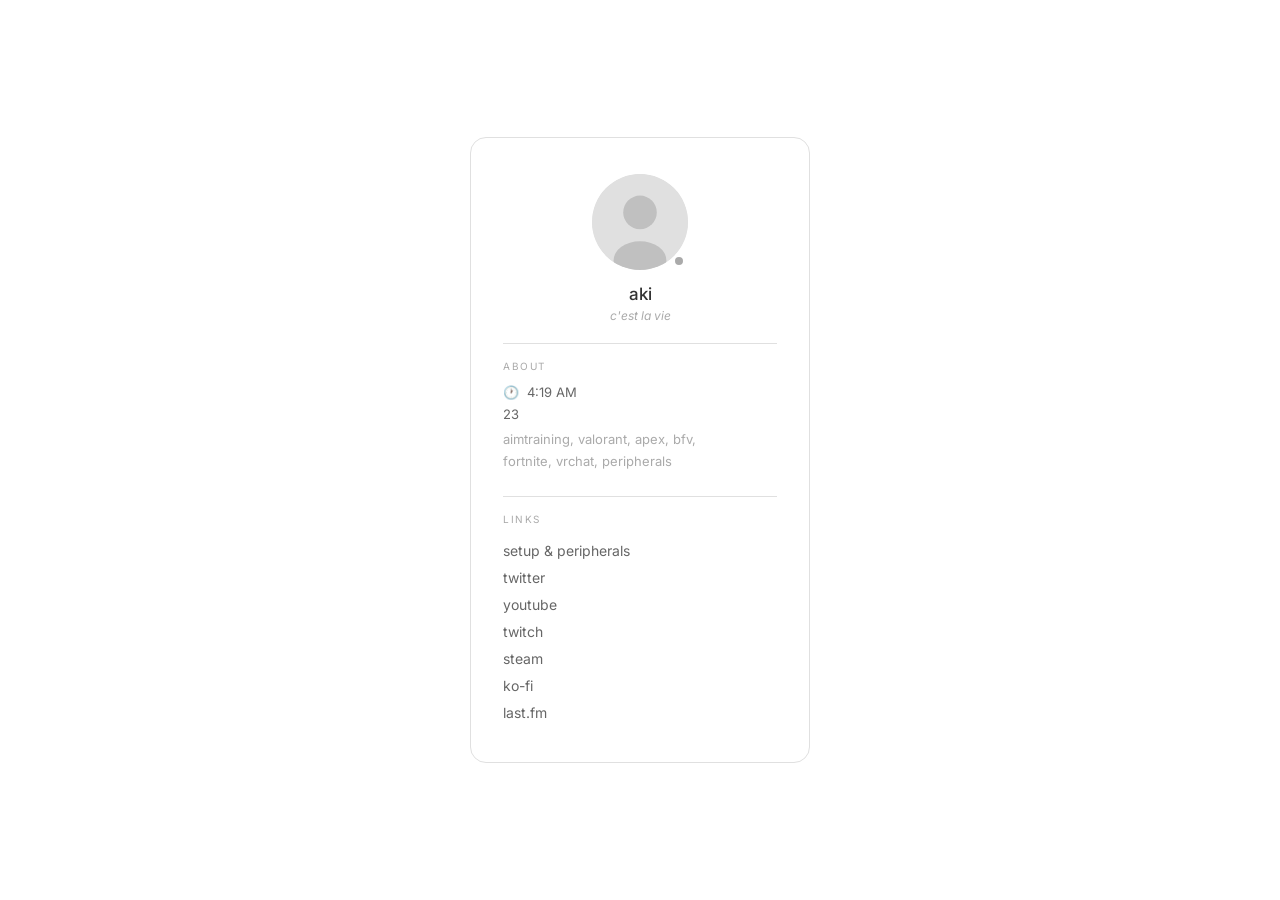
==== index.html @ 4ee47140 "Add files via upload" ====
<!DOCTYPE html>
<html lang="en">
<head>
<meta charset="UTF-8">
<meta name="viewport" content="width=device-width, initial-scale=1.0">
<title>aki</title>
<link rel="icon" id="favicon" type="image/png" href="">
<link rel="preconnect" href="https://fonts.googleapis.com">
<link href="https://fonts.googleapis.com/css2?family=Inter:wght@300;400;500&display=swap" rel="stylesheet">
<style>
  * { margin: 0; padding: 0; box-sizing: border-box; }

  body {
    background: #ffffff;
    color: #2c3b2d;
    font-family: 'Inter', sans-serif;
    font-size: 15px;
    min-height: 100vh;
    display: flex;
    flex-direction: column;
    align-items: center;
    justify-content: center;
    padding: 40px 16px;
    transition: background 0.8s ease;
  }

  .card {
    background: #ffffff;
    border: 1px solid #e0e0e0;
    border-radius: 16px;
    width: 100%;
    max-width: 340px;
    padding: 36px 32px;
    display: flex;
    flex-direction: column;
    align-items: center;
    transition: background 0.8s ease, border-color 0.8s ease;
  }

  .avatar-wrap {
    position: relative;
    width: 96px;
    height: 96px;
    flex-shrink: 0;
    margin-bottom: 14px;
    cursor: pointer;
  }

  .avatar {
    width: 96px;
    height: 96px;
    border-radius: 50%;
    background: #e0e0e0;
    overflow: hidden;
    display: flex;
    align-items: center;
    justify-content: center;
  }

  .avatar img {
    width: 100%;
    height: 100%;
    object-fit: cover;
    border-radius: 50%;
  }

  .status-dot {
    position: absolute;
    bottom: 3px;
    right: 3px;
    width: 12px;
    height: 12px;
    border-radius: 50%;
    border: 2px solid #ffffff;
    background: #aaaaaa;
  }

  .status-dot.online  { background: #3ba55c; }
  .status-dot.idle    { background: #faa61a; }
  .status-dot.dnd     { background: #ed4245; }
  .status-dot.offline { background: #aaaaaa; }

  .name {
    font-size: 17px;
    color: #333333;
    font-weight: 500;
    margin-bottom: 4px;
  }

  .tagline {
    font-size: 12px;
    color: #aaaaaa;
    font-style: italic;
    margin-bottom: 0;
  }

  .divider {
    width: 100%;
    border: none;
    border-top: 1px solid #e0e0e0;
    margin: 20px 0 16px;
  }

  .section-label {
    font-size: 10px;
    letter-spacing: 0.15em;
    color: #aaaaaa;
    text-transform: uppercase;
    margin-bottom: 12px;
    align-self: flex-start;
  }

  .about-items {
    width: 100%;
    margin-bottom: 4px;
  }

  .about-item {
    display: flex;
    align-items: center;
    gap: 8px;
    margin-bottom: 6px;
    color: #666666;
    font-size: 13px;
  }

  .about-age {
    color: #666666;
    font-size: 13px;
    margin-bottom: 6px;
    cursor: default;
  }

  .about-age .decimal { display: none; }
  .about-age:hover .decimal { display: inline; }
  .about-age:hover .whole { display: none; }

  .about-text {
    color: #aaaaaa;
    font-size: 13px;
    line-height: 1.7;
  }

  .links {
    width: 100%;
    display: flex;
    flex-direction: column;
  }

  .link-item {
    display: block;
    color: #666666;
    text-decoration: none;
    font-size: 14px;
    padding: 5px 0;
    transition: color 0.15s;
  }

  .link-item:hover { color: #333333; }
</style>
</head>
<body>

<div class="card">
  <a href="https://en.pronouns.page/@sleepyhazel" target="_blank" style="text-decoration:none">
  <div class="avatar-wrap">
    <div class="avatar" id="avatar">
      <svg width="96" height="96" viewBox="0 0 80 80" fill="none" xmlns="http://www.w3.org/2000/svg">
        <circle cx="40" cy="40" r="40" fill="#e0e0e0"/>
        <circle cx="40" cy="32" r="14" fill="#c0c0c0"/>
        <ellipse cx="40" cy="72" rx="22" ry="16" fill="#c0c0c0"/>
      </svg>
    </div>
    <div class="status-dot offline" id="status-dot"></div>
  </div>
  </a>

  <div class="name">aki</div>
  <div class="tagline">c'est la vie</div>

  <hr class="divider">

  <div class="section-label">about</div>
  <div class="about-items">
    <div class="about-item" id="about-bpm" style="display:none">
      <span>🩷</span><span id="bpm-text"></span>
    </div>
    <div class="about-item" id="about-time">
      <span>🕐</span><span id="time-text"></span>
    </div>
    <div class="about-item" id="about-vrchat" style="display:none">
      <span>🥽</span><span>VRChat</span>
    </div>
    <div class="about-item" id="about-spotify" style="display:none">
      <span>🎵</span><span id="spotify-text"></span>
    </div>
    <div class="about-age" id="exact-age"><span class="whole">22</span><span class="decimal"></span></div>
    <div class="about-text">aimtraining, valorant, apex, bfv,<br>fortnite, vrchat, peripherals</div>
  </div>

  <hr class="divider">

  <div class="section-label">links</div>
  <div class="links">
    <a class="link-item" href="setup.html">setup &amp; peripherals</a>
    <a class="link-item" href="https://x.com/akiaims" target="_blank">twitter</a>
    <a class="link-item" href="https://www.youtube.com/@akiaims" target="_blank">youtube</a>
    <a class="link-item" href="https://www.twitch.tv/akiaims" target="_blank">twitch</a>
    <a class="link-item" href="https://steamcommunity.com/id/akiaims/" target="_blank">steam</a>
    <a class="link-item" href="https://ko-fi.com/akiaims" target="_blank">ko-fi</a>
    <a class="link-item" href="https://www.last.fm/user/ecchisin" target="_blank">last.fm</a>
  </div>
</div>

<script>
  const DISCORD_ID = '250645109438152704';

  function updateTime() {
    const now = new Date();
    let h = now.getHours(), m = now.getMinutes();
    const ampm = h >= 12 ? 'PM' : 'AM';
    h = h % 12 || 12;
    document.getElementById('time-text').textContent =
      `${h}:${String(m).padStart(2,'0')} ${ampm}`;
  }

  function show(id, visible) {
    document.getElementById(id).style.display = visible ? 'flex' : 'none';
  }

  async function fetchLanyard() {
    try {
      const res = await fetch(`https://api.lanyard.rest/v1/users/${DISCORD_ID}`);
      const json = await res.json();
      if (!json.success) return;
      const d = json.data;

      if (d.discord_user.avatar) {
        const ext = d.discord_user.avatar.startsWith('a_') ? 'gif' : 'png';
        const url = `https://cdn.discordapp.com/avatars/${DISCORD_ID}/${d.discord_user.avatar}.${ext}?size=128`;
        document.getElementById('avatar').innerHTML = `<img src="${url}" alt="aki's avatar">`;
        document.getElementById('favicon').href = url;
        extractAndApply(url);
      }

      document.getElementById('status-dot').className = 'status-dot ' + (d.discord_status || 'offline');

      const customStatus = d.activities?.find(a => a.type === 4);
      const bpmMatch = customStatus?.state?.match(/(\d+)\s*bpm/i) ||
                       customStatus?.name?.match(/(\d+)\s*bpm/i);
      if (bpmMatch) {
        document.getElementById('bpm-text').textContent = bpmMatch[1] + ' BPM';
        show('about-bpm', true);
      } else {
        const pulsoid = d.activities?.find(a => a.name?.toLowerCase().includes('pulsoid') || a.details?.match(/\d+\s*bpm/i));
        if (pulsoid) {
          const m2 = (pulsoid.details || pulsoid.state || '').match(/(\d+)/);
          if (m2) { document.getElementById('bpm-text').textContent = m2[1] + ' BPM'; show('about-bpm', true); }
        } else { show('about-bpm', false); }
      }

      const inVRC = d.activities?.some(a => a.name?.toLowerCase().includes('vrchat'));
      show('about-vrchat', !!inVRC);

    } catch(e) {}
  }

  // --- pulsoid ---
  // use discord rich presence via lanyard for BPM

  // --- colour extraction ---
  function rgbToHsl(r, g, b) {
    r /= 255; g /= 255; b /= 255;
    const max = Math.max(r, g, b), min = Math.min(r, g, b);
    let h, s, l = (max + min) / 2;
    if (max === min) { h = s = 0; }
    else {
      const d = max - min;
      s = l > 0.5 ? d / (2 - max - min) : d / (max + min);
      switch(max) {
        case r: h = ((g - b) / d + (g < b ? 6 : 0)) / 6; break;
        case g: h = ((b - r) / d + 2) / 6; break;
        case b: h = ((r - g) / d + 4) / 6; break;
      }
    }
    return [Math.round(h * 360), Math.round(s * 100), Math.round(l * 100)];
  }

  function hslToHex(h, s, l) {
    s /= 100; l /= 100;
    const k = n => (n + h / 30) % 12;
    const a = s * Math.min(l, 1 - l);
    const f = n => l - a * Math.max(-1, Math.min(k(n) - 3, Math.min(9 - k(n), 1)));
    return '#' + [f(0), f(8), f(4)].map(x => Math.round(x * 255).toString(16).padStart(2, '0')).join('');
  }

  function getDominantColour(img) {
    const canvas = document.createElement('canvas');
    canvas.width = canvas.height = 32;
    const ctx = canvas.getContext('2d');
    ctx.drawImage(img, 0, 0, 32, 32);
    const data = ctx.getImageData(0, 0, 32, 32).data;
    let r = 0, g = 0, b = 0, count = 0;
    for (let i = 0; i < data.length; i += 16) {
      // skip very dark and very light pixels
      const avg = (data[i] + data[i+1] + data[i+2]) / 3;
      if (avg < 30 || avg > 230) continue;
      r += data[i]; g += data[i+1]; b += data[i+2]; count++;
    }
    if (!count) return null;
    return [Math.round(r/count), Math.round(g/count), Math.round(b/count)];
  }

  function applyTheme(r, g, b) {
    const [h, s] = rgbToHsl(r, g, b);
    // keep light theme — use high lightness variants
    const bg     = hslToHex(h, Math.min(s, 40), 88);   // pale bg
    const card   = hslToHex(h, Math.min(s, 35), 93);   // slightly lighter card
    const border = hslToHex(h, Math.min(s, 40), 75);   // muted border
    const muted  = hslToHex(h, Math.min(s, 30), 62);   // labels, tagline
    const text   = hslToHex(h, Math.min(s, 50), 22);   // dark text
    const link   = hslToHex(h, Math.min(s, 45), 32);   // links

    document.body.style.background = bg;
    document.querySelector('.card').style.background = card;
    document.querySelector('.card').style.borderColor = border;
    document.querySelector('.status-dot').style.borderColor = card;

    // apply CSS vars for text
    document.documentElement.style.setProperty('--col-muted', muted);
    document.documentElement.style.setProperty('--col-text', text);
    document.documentElement.style.setProperty('--col-link', link);
    document.documentElement.style.setProperty('--col-border', border);

    // update dividers and labels
    document.querySelectorAll('.divider').forEach(el => el.style.borderColor = border);
    document.querySelectorAll('.section-label').forEach(el => el.style.color = muted);
    document.querySelectorAll('.tagline').forEach(el => el.style.color = muted);
    document.querySelectorAll('.about-text').forEach(el => el.style.color = muted);
    document.querySelectorAll('.name').forEach(el => el.style.color = text);
    document.querySelectorAll('.about-item').forEach(el => el.style.color = link);
    document.querySelectorAll('.about-age').forEach(el => el.style.color = link);
    document.querySelectorAll('.link-item').forEach(el => el.style.color = link);
  }

  async function extractAndApply(avatarUrl) {
    try {
      // route through CORS proxy so canvas can read pixels
      const proxyUrl = `https://images.weserv.nl/?url=${encodeURIComponent(avatarUrl)}&w=64&h=64&fit=cover&output=png&t=${Date.now()}`;
      const img = new Image();
      img.crossOrigin = 'anonymous';
      img.onload = () => {
        const colour = getDominantColour(img);
        if (colour) applyTheme(...colour);
      };
      img.src = proxyUrl;
    } catch(e) {}
  }

  // --- lanyard ---
  const BIRTHDATE = new Date('2003-04-29T00:00:00+08:00');
  function updateAge() {
    const now = new Date();
    const years = (now - BIRTHDATE) / (365.25 * 24 * 60 * 60 * 1000);
    document.querySelector('#exact-age .whole').textContent = Math.floor(years);
    document.querySelector('#exact-age .decimal').textContent = years.toFixed(8);
  }
  updateAge();
  setInterval(updateAge, 100);
  async function fetchLastFm() {
    try {
      const res = await fetch('https://ws.audioscrobbler.com/2.0/?method=user.getrecenttracks&user=ecchisin&api_key=fdd2525bfffb75e716fb8d2f7fdb5b41&format=json&limit=1');
      const json = await res.json();
      const track = json.recenttracks?.track?.[0];
      if (track && track['@attr']?.nowplaying === 'true') {
        const text = `${track.name} — ${track.artist['#text']}`;
        document.getElementById('spotify-text').textContent = text;
        show('about-spotify', true);
      } else {
        show('about-spotify', false);
      }
    } catch(e) {
      show('about-spotify', false);
    }
  }

  fetchLastFm();
  setInterval(fetchLastFm, 30000);

  updateTime();
  setInterval(updateTime, 10000);
  fetchLanyard();
  setInterval(fetchLanyard, 30000);
</script>

</body>
</html>
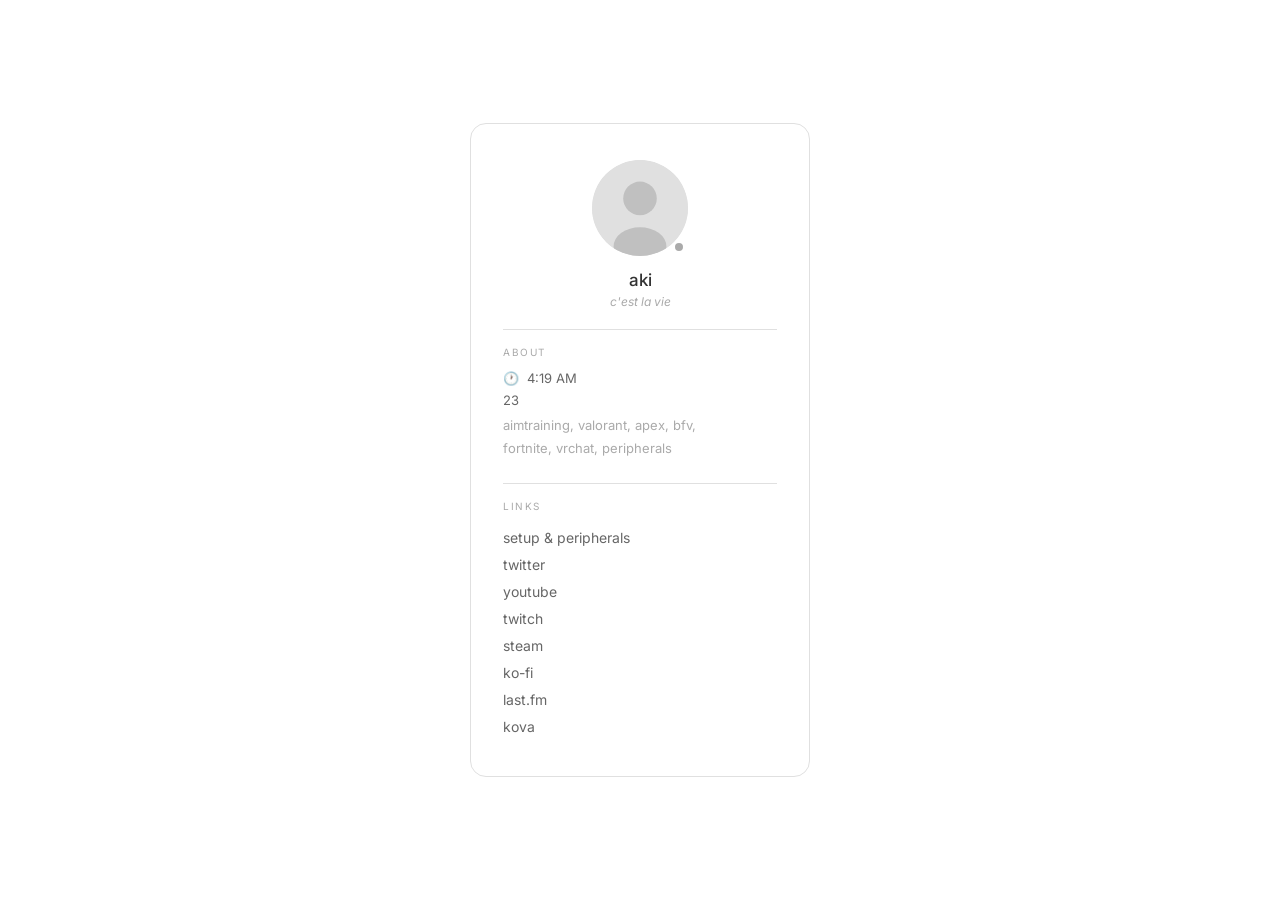
==== commit 64e178e9: "Add files via upload" ====
--- a/index.html
+++ b/index.html
@@ -209,6 +209,7 @@
     <a class="link-item" href="https://steamcommunity.com/id/akiaims/" target="_blank">steam</a>
     <a class="link-item" href="https://ko-fi.com/akiaims" target="_blank">ko-fi</a>
     <a class="link-item" href="https://www.last.fm/user/ecchisin" target="_blank">last.fm</a>
+    <a class="link-item" href="https://pyvno.xyz/aki" target="_blank">kova</a>
   </div>
 </div>
 
@@ -262,11 +263,14 @@
       const inVRC = d.activities?.some(a => a.name?.toLowerCase().includes('vrchat'));
       show('about-vrchat', !!inVRC);
 
+      if (d.listening_to_spotify && d.spotify) {
+        document.getElementById('spotify-text').textContent = d.spotify.song + ' — ' + d.spotify.artist;
+        show('about-spotify', true);
+      } else {
+        show('about-spotify', false);
+      }
     } catch(e) {}
   }
-
-  // --- pulsoid ---
-  // use discord rich presence via lanyard for BPM
 
   // --- colour extraction ---
   function rgbToHsl(r, g, b) {
@@ -367,26 +371,6 @@
   }
   updateAge();
   setInterval(updateAge, 100);
-  async function fetchLastFm() {
-    try {
-      const res = await fetch('https://ws.audioscrobbler.com/2.0/?method=user.getrecenttracks&user=ecchisin&api_key=fdd2525bfffb75e716fb8d2f7fdb5b41&format=json&limit=1');
-      const json = await res.json();
-      const track = json.recenttracks?.track?.[0];
-      if (track && track['@attr']?.nowplaying === 'true') {
-        const text = `${track.name} — ${track.artist['#text']}`;
-        document.getElementById('spotify-text').textContent = text;
-        show('about-spotify', true);
-      } else {
-        show('about-spotify', false);
-      }
-    } catch(e) {
-      show('about-spotify', false);
-    }
-  }
-
-  fetchLastFm();
-  setInterval(fetchLastFm, 30000);
-
   updateTime();
   setInterval(updateTime, 10000);
   fetchLanyard();
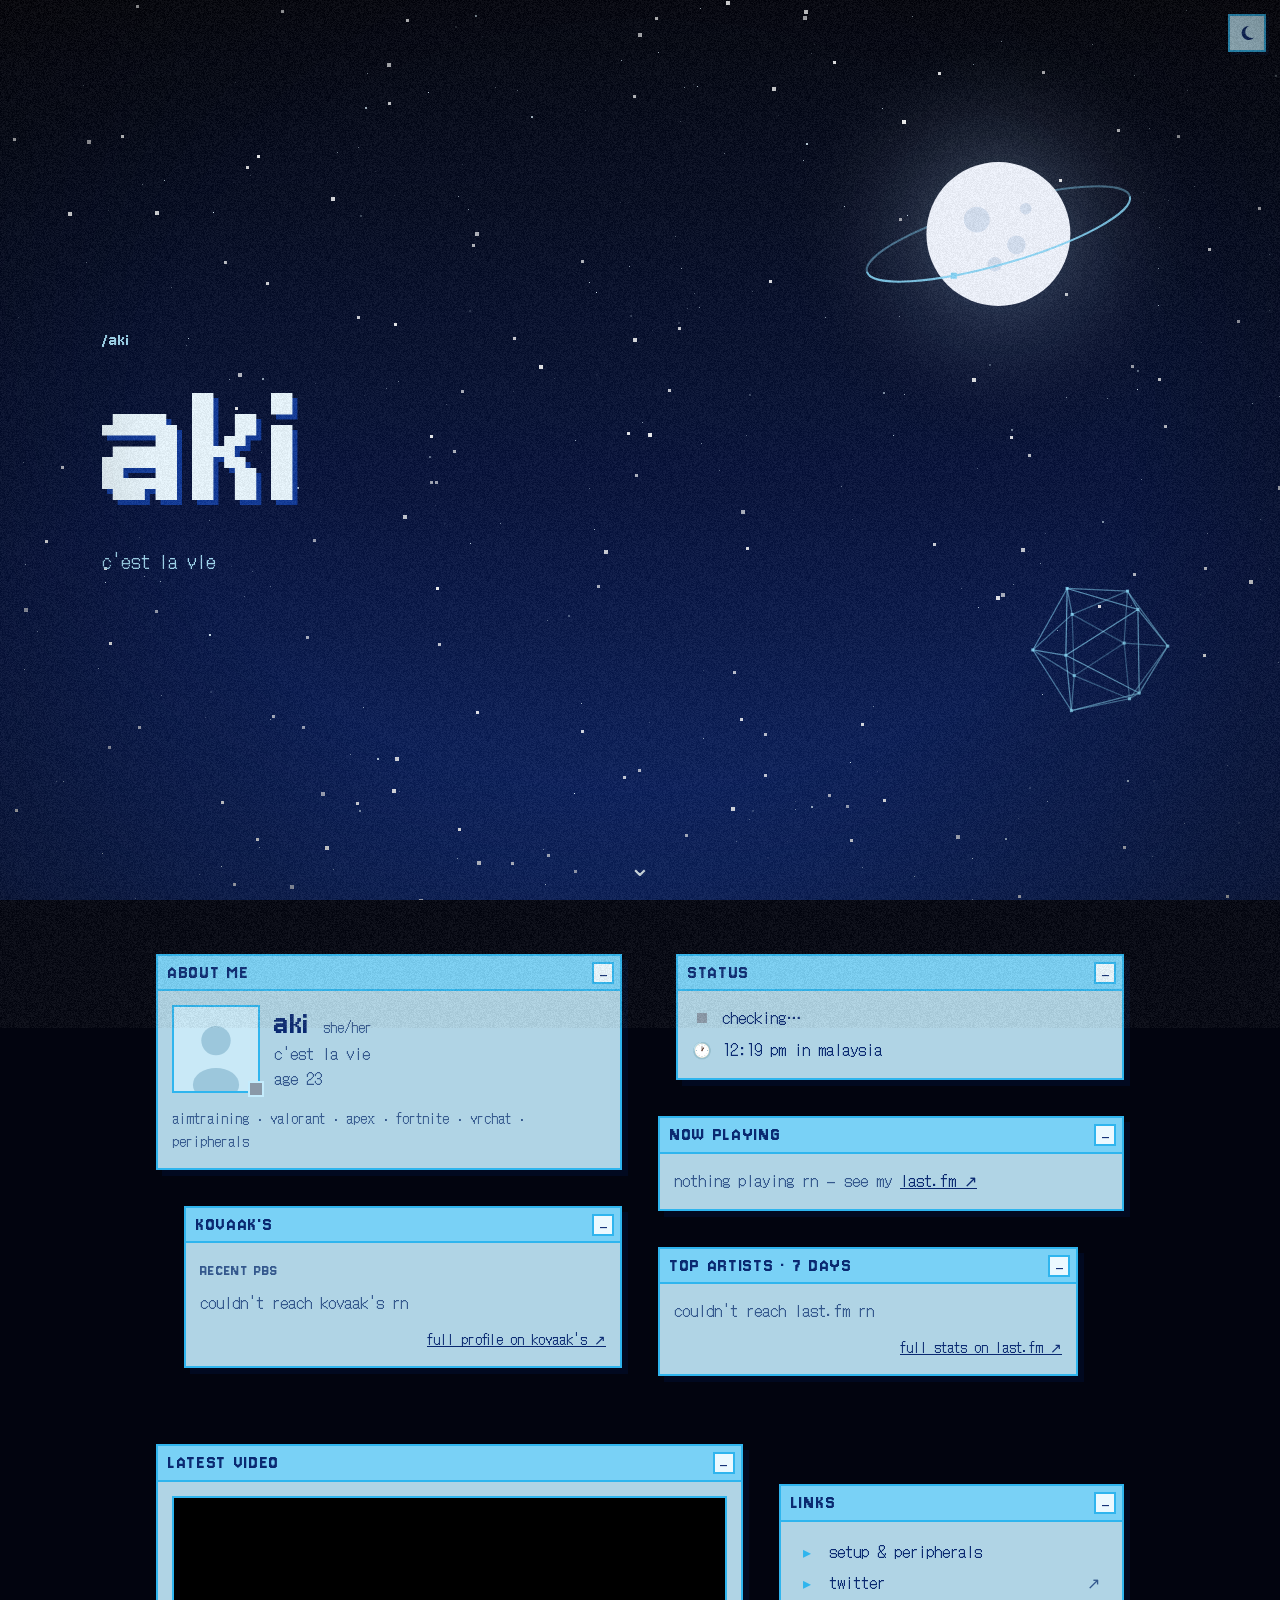
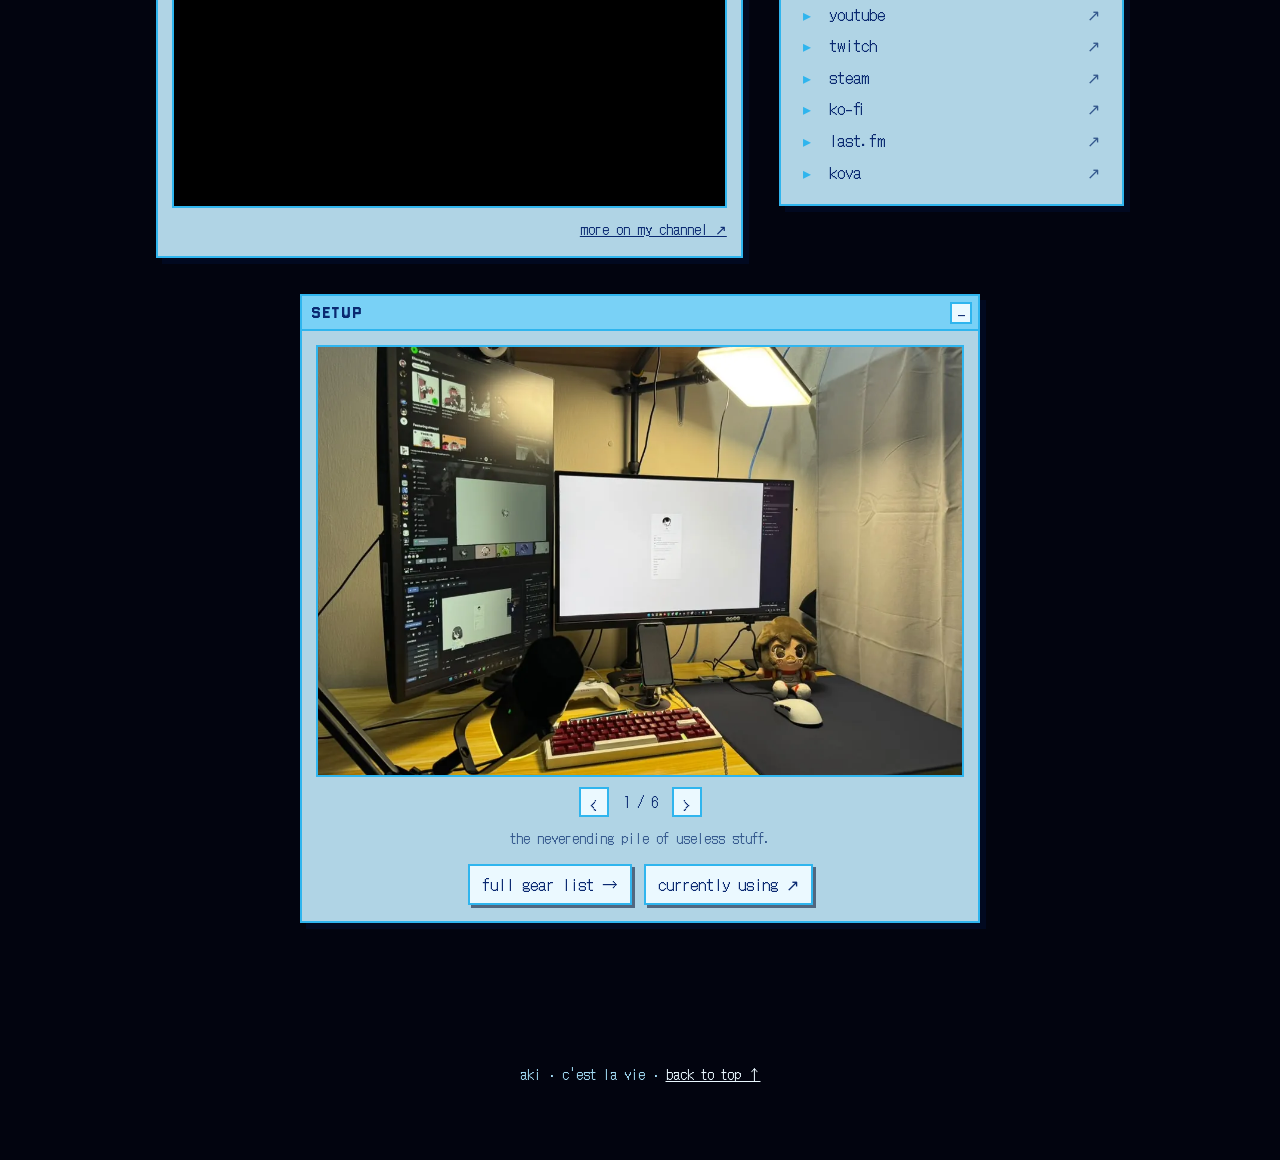
==== commit b30c053b: "Add files via upload" ====
--- a/index.html
+++ b/index.html
@@ -1,233 +1,420 @@
 <!DOCTYPE html>
-<html lang="en">
+<html lang="en" data-theme="dark">
 <head>
 <meta charset="UTF-8">
 <meta name="viewport" content="width=device-width, initial-scale=1.0">
 <title>aki</title>
-<link rel="icon" id="favicon" type="image/png" href="">
+<meta name="description" content="aki — aim training, fps games, vrchat and way too many peripherals.">
+<meta name="theme-color" content="#78d6fb">
+<!-- link previews (discord, twitter, etc.) -->
+<meta property="og:type" content="website">
+<meta property="og:site_name" content="aki">
+<meta property="og:title" content="aki">
+<meta property="og:description" content="c'est la vie — aim training, fps games, vrchat and way too many peripherals.">
+<meta property="og:url" content="https://akiaims.xyz/">
+<meta property="og:image" content="https://akiaims.xyz/setup-desk.jpg">
+<meta property="og:image:width" content="1080">
+<meta property="og:image:height" content="810">
+<meta property="og:image:alt" content="aki's desk setup">
+<meta name="twitter:card" content="summary_large_image">
+<link rel="icon" id="favicon" href="favicon.svg">
 <link rel="preconnect" href="https://fonts.googleapis.com">
-<link href="https://fonts.googleapis.com/css2?family=Inter:wght@300;400;500&display=swap" rel="stylesheet">
+<link rel="preconnect" href="https://fonts.gstatic.com" crossorigin>
+<link href="https://fonts.googleapis.com/css2?family=DotGothic16&family=Jersey+10&display=swap" rel="stylesheet">
+<script>
+  // apply saved theme + avatar tint before paint so there's no flash
+  try {
+    const t = localStorage.getItem('aki-theme'); if (t === 'light' || t === 'dark') document.documentElement.dataset.theme = t;
+    const c = localStorage.getItem('aki-tint');
+    if (c === 'mono') document.documentElement.classList.add('mono');
+    else if (c && !isNaN(c)) document.documentElement.style.setProperty('--h', c);
+    // first visit this session: hold the page for the boot intro (retro.js plays it); failsafe after 4s
+    if (!sessionStorage.getItem('aki-booted') && !matchMedia('(prefers-reduced-motion: reduce)').matches) {
+      document.documentElement.classList.add('booting');
+      setTimeout(() => document.documentElement.classList.remove('booting'), 4000);
+    }
+  } catch (e) {}
+</script>
+<link rel="stylesheet" href="retro.css">
 <style>
-  * { margin: 0; padding: 0; box-sizing: border-box; }
-
-  body {
-    background: #ffffff;
-    color: #2c3b2d;
-    font-family: 'Inter', sans-serif;
-    font-size: 15px;
-    min-height: 100vh;
+  /* staggered windows on wide screens */
+  /* ---------- layout: a collage instead of one window per row ---------- */
+  .stage { gap: 36px; }
+
+  /* small windows flow into two balanced columns */
+  .cols { columns: 2; column-gap: 36px; }
+  .cols > .win { display: block; width: 100%; margin: 0 0 36px; break-inside: avoid; }
+  .cols > .win:nth-child(2) { margin-left: 28px; width: calc(100% - 28px); }
+  .cols > .win:nth-child(3) { margin-left: 18px; width: calc(100% - 18px); }
+
+  /* latest video + links side by side */
+  .pair { display: grid; grid-template-columns: minmax(0, 1.7fr) minmax(0, 1fr); gap: 36px; align-items: start; }
+  .pair > .win { width: 100%; }
+  .pair > #links { margin-top: 40px; }
+
+  .win.wide { width: min(680px, 100%); align-self: center; }
+
+  @media (max-width: 960px) {
+    .pair { grid-template-columns: 1fr; }
+    .pair > #links { margin-top: 0; }
+  }
+
+  /* ---------- about ---------- */
+  .about { display: grid; grid-template-columns: auto 1fr; gap: 14px; align-items: center; }
+
+  .avatar {
+    position: relative;
+    display: block;
+    width: 88px;
+    height: 88px;
+    border: 2px solid var(--line);
+    background: var(--pale);
+  }
+  .avatar img { display: block; width: 100%; height: 100%; object-fit: cover; }
+
+  .sdot {
+    display: inline-block;
+    width: 12px;
+    height: 12px;
+    background: #8a99a8;
+    border: 2px solid var(--panel-solid);
+  }
+  .avatar .sdot { position: absolute; right: -6px; bottom: -6px; width: 16px; height: 16px; }
+  .sdot.online  { background: #3ba55c; }
+  .sdot.idle    { background: #faa61a; }
+  .sdot.dnd     { background: #ed4245; }
+  .sdot.offline { background: #8a99a8; }
+
+  .name { font-family: var(--display); font-size: 34px; line-height: 1; letter-spacing: .02em; }
+  .pronouns { margin-left: 6px; font-family: 'DotGothic16', monospace; font-size: 14px; letter-spacing: 0; color: var(--mute); }
+  .tag  { color: var(--mute); }
+  .age  { color: var(--mute); cursor: default; width: max-content; }
+  .age .dec { display: none; }
+  .age.exact .dec { display: inline; }
+  .age.exact .whole { display: none; }
+
+  .interests { grid-column: 1 / -1; margin: 0; font-size: 14px; color: var(--mute); }
+
+  /* ---------- status ---------- */
+  .rows { list-style: none; margin: 0; padding: 0; display: grid; gap: 6px; }
+  .rows li { display: flex; align-items: center; gap: 10px; }
+  .ic { width: 20px; display: grid; place-items: center; flex-shrink: 0; }
+  .rows .sdot { width: 10px; height: 10px; border-width: 0; }
+
+  /* discord custom status under the name */
+  .cstatus { display: flex; align-items: center; gap: 6px; margin-top: 2px; font-size: 14px; color: var(--deep); }
+  .cs-emoji { display: inline-flex; }
+  .cs-emoji img { width: 18px; height: 18px; object-fit: contain; }
+
+  /* twitch live: a blinking red square */
+  .live-dot { display: block; width: 10px; height: 10px; background: #e5383b; animation: blink 1.2s steps(1) infinite; }
+  @keyframes blink { 50% { opacity: .25; } }
+  .live-up { margin-left: 6px; font-size: 13px; color: var(--mute); }
+  /* white heart needs an edge to show up on the light window */
+  #r-bpm .ic { filter: drop-shadow(0 0 1px rgba(0, 0, 0, .75)); }
+
+  /* ---------- now playing ---------- */
+  .eq { display: inline-flex; align-items: flex-end; gap: 2px; height: 10px; margin-left: 6px; }
+  .eq i { width: 3px; height: 4px; background: var(--deep); animation: eq .9s steps(4) infinite; }
+  .eq i:nth-child(2) { animation-delay: -.3s; }
+  .eq i:nth-child(3) { animation-delay: -.6s; }
+  @keyframes eq { 0% { height: 3px; } 50% { height: 10px; } 100% { height: 5px; } }
+
+  .np-on { display: grid; grid-template-columns: 72px 1fr; gap: 12px; align-items: center; }
+  .np-on img { width: 72px; height: 72px; object-fit: cover; border: 2px solid var(--line); background: var(--pale); }
+  .np-meta { min-width: 0; }
+  .np-song { display: block; overflow: hidden; white-space: nowrap; text-overflow: ellipsis; text-decoration: none; }
+  .np-song:hover { text-decoration: underline; }
+  .np-artist { overflow: hidden; white-space: nowrap; text-overflow: ellipsis; font-size: 14px; color: var(--mute); }
+  .np-bar { height: 10px; margin-top: 8px; border: 2px solid var(--line); background: var(--pale); }
+  .np-bar i { display: block; width: 0; height: 100%; background: var(--line); transition: width 1s linear; }
+  .np-times { display: flex; justify-content: space-between; font-size: 13px; color: var(--mute); }
+  .np-off { margin: 0; color: var(--mute); }
+
+  /* ---------- links ---------- */
+  .files { list-style: none; margin: 0; padding: 0; }
+  .files a {
     display: flex;
-    flex-direction: column;
+    justify-content: space-between;
+    gap: 10px;
+    padding: 3px 8px;
+    text-decoration: none;
+  }
+  .files a::before { content: '▸'; margin-right: 8px; color: var(--line); }
+  .files a span:first-child { flex: 1; }
+  .files a .ext { color: var(--mute); }
+  .files a:hover { background: var(--bar); }
+
+  /* ---------- top artists (last.fm) ---------- */
+  #topartists { width: min(420px, 100%); }
+  .ta { list-style: none; margin: 0; padding: 0; display: grid; gap: 6px; }
+  .ta a {
+    display: grid;
+    grid-template-columns: 46px 1fr;
+    gap: 10px;
     align-items: center;
-    justify-content: center;
-    padding: 40px 16px;
-    transition: background 0.8s ease;
-  }
-
-  .card {
-    background: #ffffff;
-    border: 1px solid #e0e0e0;
-    border-radius: 16px;
-    width: 100%;
-    max-width: 340px;
-    padding: 36px 32px;
-    display: flex;
-    flex-direction: column;
-    align-items: center;
-    transition: background 0.8s ease, border-color 0.8s ease;
-  }
-
-  .avatar-wrap {
-    position: relative;
-    width: 96px;
-    height: 96px;
-    flex-shrink: 0;
-    margin-bottom: 14px;
-    cursor: pointer;
-  }
-
-  .avatar {
-    width: 96px;
-    height: 96px;
-    border-radius: 50%;
-    background: #e0e0e0;
-    overflow: hidden;
+    padding: 3px;
+    text-decoration: none;
+  }
+  .ta a:hover { background: var(--bar); }
+  .ta-art {
+    display: grid;
+    place-items: center;
+    width: 46px;
+    height: 46px;
+    object-fit: cover;
+    border: 2px solid var(--line);
+    background: var(--pale);
+    color: var(--mute);
+  }
+  .ta-meta { min-width: 0; display: grid; gap: 4px; }
+  .ta-name { overflow: hidden; white-space: nowrap; text-overflow: ellipsis; }
+  .ta-rank { margin-right: 6px; color: var(--mute); }
+  .ta-row { display: flex; align-items: center; gap: 8px; }
+  .ta-bar { flex: 1; height: 10px; border: 2px solid var(--line); background: var(--pale); }
+  .ta-bar i { display: block; height: 100%; background: var(--line); }
+  .ta-plays { min-width: 4.8em; text-align: right; white-space: nowrap; font-size: 13px; color: var(--mute); }
+  .ta-msg { margin: 0; color: var(--mute); }
+  .ta-foot { margin: 12px 0 0; text-align: right; font-size: 14px; }
+
+  /* ---------- kovaak's ---------- */
+  .kv-volt {
     display: flex;
     align-items: center;
-    justify-content: center;
-  }
-
-  .avatar img {
-    width: 100%;
-    height: 100%;
-    object-fit: cover;
-    border-radius: 50%;
-  }
-
-  .status-dot {
-    position: absolute;
-    bottom: 3px;
-    right: 3px;
-    width: 12px;
-    height: 12px;
-    border-radius: 50%;
-    border: 2px solid #ffffff;
-    background: #aaaaaa;
-  }
-
-  .status-dot.online  { background: #3ba55c; }
-  .status-dot.idle    { background: #faa61a; }
-  .status-dot.dnd     { background: #ed4245; }
-  .status-dot.offline { background: #aaaaaa; }
-
-  .name {
-    font-size: 17px;
-    color: #333333;
-    font-weight: 500;
-    margin-bottom: 4px;
-  }
-
-  .tagline {
-    font-size: 12px;
-    color: #aaaaaa;
-    font-style: italic;
-    margin-bottom: 0;
-  }
-
-  .divider {
-    width: 100%;
-    border: none;
-    border-top: 1px solid #e0e0e0;
-    margin: 20px 0 16px;
-  }
-
-  .section-label {
-    font-size: 10px;
-    letter-spacing: 0.15em;
-    color: #aaaaaa;
-    text-transform: uppercase;
-    margin-bottom: 12px;
-    align-self: flex-start;
-  }
-
-  .about-items {
-    width: 100%;
-    margin-bottom: 4px;
-  }
-
-  .about-item {
-    display: flex;
-    align-items: center;
-    gap: 8px;
-    margin-bottom: 6px;
-    color: #666666;
-    font-size: 13px;
-  }
-
-  .about-age {
-    color: #666666;
-    font-size: 13px;
-    margin-bottom: 6px;
-    cursor: default;
-  }
-
-  .about-age .decimal { display: none; }
-  .about-age:hover .decimal { display: inline; }
-  .about-age:hover .whole { display: none; }
-
-  .about-text {
-    color: #aaaaaa;
-    font-size: 13px;
-    line-height: 1.7;
-  }
-
-  .links {
-    width: 100%;
-    display: flex;
-    flex-direction: column;
-  }
-
-  .link-item {
-    display: block;
-    color: #666666;
-    text-decoration: none;
-    font-size: 14px;
-    padding: 5px 0;
-    transition: color 0.15s;
-  }
-
-  .link-item:hover { color: #333333; }
+    gap: 12px;
+    margin-bottom: 10px;
+    padding: 8px 10px;
+    border: 2px solid var(--deep);
+    background: var(--deep);
+    color: var(--pale);
+  }
+  .kv-volt b { display: block; font-family: var(--display); font-weight: 400; font-size: 28px; line-height: 1; letter-spacing: .04em; text-transform: uppercase; }
+  .kv-volt span { font-size: 13px; opacity: .8; }
+  .kv-stats { display: grid; grid-template-columns: repeat(3, minmax(0, 1fr)); gap: 8px; margin-bottom: 14px; }
+  .kv-stats div { padding: 6px 4px 4px; border: 2px solid var(--line); background: var(--pale); text-align: center; }
+  .kv-stats b { display: block; font-family: var(--display); font-weight: 400; font-size: 26px; line-height: 1; }
+  .kv-stats span { font-size: 12px; color: var(--mute); }
+  .kv-head { margin: 0 0 6px; font-family: var(--display); font-size: 17px; letter-spacing: .08em; text-transform: uppercase; color: var(--mute); }
+  .kv-pbs { list-style: none; margin: 0; padding: 0; display: grid; gap: 6px; }
+  .kv-pbs li { display: grid; padding-bottom: 6px; border-bottom: 1px dashed var(--line-soft); }
+  .kv-pbs li:last-child { padding-bottom: 0; border-bottom: 0; }
+  .kv-name { overflow: hidden; white-space: nowrap; text-overflow: ellipsis; }
+  .kv-meta { font-size: 13px; color: var(--mute); }
+  .kv-meta b { font-weight: 400; color: var(--deep); }
+  .kv-hot { padding: 0 4px; background: var(--deep); color: var(--pale); }
+  .kv-most { margin: 12px 0 0; font-size: 13px; color: var(--mute); }
+
+  /* ---------- latest youtube video ---------- */
+  .vid { position: relative; aspect-ratio: 16 / 9; border: 2px solid var(--line); background: #000; }
+  .vid iframe { position: absolute; inset: 0; width: 100%; height: 100%; border: 0; }
+  .vid-foot { margin: 10px 0 0; text-align: right; font-size: 14px; }
+
+  @media (max-width: 760px) {
+    /* one stack; kovaak's moves below top artists so status stays near the top */
+    .cols { columns: auto; display: flex; flex-direction: column; gap: 36px; }
+    .cols > .win:nth-child(n) { margin: 0; width: 100%; }
+    #kovaaks { order: 1; }
+  }
+
+  /* easter egg window */
+  .cat-win {
+    position: fixed;
+    left: 50%;
+    top: 50%;
+    z-index: 8990;
+    width: min(360px, 90vw);
+    translate: -50% -50%;
+    animation: pop .25s steps(3) both;
+  }
+  .cat-win img { display: block; width: 100%; border: 2px solid var(--line); }
+  @keyframes pop { from { transform: scale(.85); opacity: 0; } to { transform: none; opacity: 1; } }
+
+  @media (prefers-reduced-motion: reduce) {
+    .eq i { animation: none; }
+    .np-bar i { transition: none; }
+    .live-dot, .cat-win { animation: none; }
+  }
 </style>
 </head>
 <body>
-
-<div class="card">
-  <a href="https://en.pronouns.page/@sleepyhazel" target="_blank" style="text-decoration:none">
-  <div class="avatar-wrap">
-    <div class="avatar" id="avatar">
-      <svg width="96" height="96" viewBox="0 0 80 80" fill="none" xmlns="http://www.w3.org/2000/svg">
-        <circle cx="40" cy="40" r="40" fill="#e0e0e0"/>
-        <circle cx="40" cy="32" r="14" fill="#c0c0c0"/>
-        <ellipse cx="40" cy="72" rx="22" ry="16" fill="#c0c0c0"/>
-      </svg>
+<canvas id="sky" aria-hidden="true"></canvas>
+
+<button class="corner-btn theme-btn" id="themeBtn" type="button" aria-label="switch to light mode"></button>
+
+<header class="hero" id="top">
+  <p class="hero-kicker">/aki</p>
+  <h1 class="hero-title">aki</h1>
+  <p class="hero-tag">c'est la vie</p>
+  <a class="scroll-hint" href="#about" aria-label="scroll to about">⌄</a>
+</header>
+
+<main class="stage">
+
+  <div class="cols">
+
+  <section class="win" id="about" aria-labelledby="about-t">
+    <header class="bar"><span id="about-t">About Me</span><button class="min" type="button" aria-label="collapse about me" aria-expanded="true">–</button></header>
+    <div class="body about">
+      <a class="avatar" href="https://en.pronouns.page/@sleepyhazel" target="_blank" rel="noopener" aria-label="aki's pronouns page">
+        <img id="avatar" width="88" height="88" alt="aki's avatar" src="data:image/svg+xml;utf8,<svg xmlns='http://www.w3.org/2000/svg' viewBox='0 0 80 80'><rect width='80' height='80' fill='%23c9e9f7'/><circle cx='40' cy='32' r='14' fill='%239cc7dc'/><ellipse cx='40' cy='74' rx='22' ry='16' fill='%239cc7dc'/></svg>">
+        <span class="sdot offline"></span>
+      </a>
+      <div>
+        <div class="name">aki <span class="pronouns">she/her</span></div>
+        <div class="tag">c'est la vie</div>
+        <div class="cstatus" id="cstatus" hidden><span class="cs-emoji" id="cs-emoji"></span><span id="cs-text"></span></div>
+        <div class="age" id="age" tabindex="0" title="exact age">age <span class="whole">23</span><span class="dec"></span></div>
+      </div>
+      <p class="interests">aimtraining · valorant · apex · fortnite · vrchat · peripherals</p>
     </div>
-    <div class="status-dot offline" id="status-dot"></div>
+  </section>
+
+  <section class="win" id="kovaaks" aria-labelledby="kv-t">
+    <header class="bar"><span id="kv-t">KovaaK's</span><button class="min" type="button" aria-label="collapse kovaak's" aria-expanded="true">–</button></header>
+    <div class="body">
+      <div class="kv-volt" id="kv-volt" hidden>
+        <div><b id="kv-volt-rank"></b><span id="kv-volt-sub"></span></div>
+      </div>
+      <div class="kv-stats" id="kv-stats" hidden>
+        <div><b id="kv-runs"></b><span>runs</span></div>
+        <div><b id="kv-scen"></b><span>scenarios</span></div>
+        <div><b id="kv-last"></b><span>last played</span></div>
+      </div>
+      <p class="kv-head">recent pbs</p>
+      <ol class="kv-pbs" id="kv-pbs" hidden></ol>
+      <p class="ta-msg" id="kv-msg">loading…</p>
+      <p class="kv-most" id="kv-most" hidden></p>
+      <p class="ta-foot"><a href="https://kovaaks.com/kovaaks/profile?username=akiaims" target="_blank" rel="noopener">full profile on kovaak's&nbsp;↗</a></p>
+    </div>
+  </section>
+
+  <section class="win" id="status" aria-labelledby="status-t">
+    <header class="bar"><span id="status-t">Status</span><button class="min" type="button" aria-label="collapse status" aria-expanded="true">–</button></header>
+    <div class="body">
+      <ul class="rows">
+        <li><span class="ic"><i class="sdot offline"></i></span><span id="t-status">checking…</span></li>
+        <li><span class="ic">🕐</span><span id="t-time"></span></li>
+        <li id="r-bpm" hidden><span class="ic">🤍</span><span id="t-bpm"></span></li>
+        <li id="r-game" hidden><span class="ic" id="i-game">🎮</span><span id="t-game"></span></li>
+        <li id="r-live" hidden><span class="ic"><i class="live-dot"></i></span><a href="https://www.twitch.tv/akiaims" target="_blank" rel="noopener">live on twitch&nbsp;↗</a><span class="live-up" id="t-live"></span></li>
+      </ul>
+    </div>
+  </section>
+
+  <section class="win" id="np" aria-labelledby="np-t">
+    <header class="bar"><span id="np-t">Now Playing<span class="eq" id="eq" hidden aria-hidden="true"><i></i><i></i><i></i></span></span><button class="min" type="button" aria-label="collapse now playing" aria-expanded="true">–</button></header>
+    <div class="body">
+      <div class="np-on" id="np-on" hidden>
+        <img id="np-art" width="72" height="72" alt="">
+        <div class="np-meta">
+          <a class="np-song" id="np-song" target="_blank" rel="noopener"></a>
+          <div class="np-artist" id="np-artist"></div>
+          <div class="np-bar" role="progressbar" aria-label="song progress" aria-valuemin="0" aria-valuemax="100" aria-valuenow="0"><i id="np-fill"></i></div>
+          <div class="np-times"><span id="np-el">0:00</span><span id="np-tot">0:00</span></div>
+        </div>
+      </div>
+      <p class="np-off" id="np-off">nothing playing rn — see my <a href="https://www.last.fm/user/ecchisin" target="_blank" rel="noopener">last.fm&nbsp;↗</a></p>
+    </div>
+  </section>
+
+  <section class="win" id="topartists" aria-labelledby="ta-t">
+    <header class="bar"><span id="ta-t">Top Artists · 7 days</span><button class="min" type="button" aria-label="collapse top artists" aria-expanded="true">–</button></header>
+    <div class="body">
+      <ol class="ta" id="ta-list" hidden></ol>
+      <p class="ta-msg" id="ta-msg">loading…</p>
+      <p class="ta-foot"><a href="https://www.last.fm/user/ecchisin" target="_blank" rel="noopener">full stats on last.fm&nbsp;↗</a></p>
+    </div>
+  </section>
+
   </div>
-  </a>
-
-  <div class="name">aki</div>
-  <div class="tagline">c'est la vie</div>
-
-  <hr class="divider">
-
-  <div class="section-label">about</div>
-  <div class="about-items">
-    <div class="about-item" id="about-bpm" style="display:none">
-      <span>🩷</span><span id="bpm-text"></span>
+
+  <div class="pair">
+
+  <section class="win" id="video" aria-labelledby="video-t">
+    <header class="bar"><span id="video-t">Latest Video</span><button class="min" type="button" aria-label="collapse latest video" aria-expanded="true">–</button></header>
+    <div class="body">
+      <!-- the channel's long-form uploads playlist (UULF + channel id minus "UC") always opens on the newest video -->
+      <div class="vid">
+        <iframe src="https://www.youtube-nocookie.com/embed/videoseries?list=UULFk--ZUn_jI1zT7t3crWzs-Q"
+                title="aki's latest youtube video" loading="lazy"
+                allow="accelerometer; clipboard-write; encrypted-media; gyroscope; picture-in-picture; web-share"
+                referrerpolicy="strict-origin-when-cross-origin" allowfullscreen></iframe>
+      </div>
+      <p class="vid-foot"><a href="https://www.youtube.com/@akiaims" target="_blank" rel="noopener">more on my channel&nbsp;↗</a></p>
     </div>
-    <div class="about-item" id="about-time">
-      <span>🕐</span><span id="time-text"></span>
+  </section>
+
+  <section class="win" id="links" aria-labelledby="links-t">
+    <header class="bar"><span id="links-t">Links</span><button class="min" type="button" aria-label="collapse links" aria-expanded="true">–</button></header>
+    <div class="body">
+      <ul class="files">
+        <li><a href="setup.html"><span>setup &amp; peripherals</span></a></li>
+        <li><a href="https://x.com/akiaims" target="_blank" rel="noopener"><span>twitter</span><span class="ext">↗</span></a></li>
+        <li><a href="https://www.youtube.com/@akiaims" target="_blank" rel="noopener"><span>youtube</span><span class="ext">↗</span></a></li>
+        <li><a href="https://www.twitch.tv/akiaims" target="_blank" rel="noopener"><span>twitch</span><span class="ext">↗</span></a></li>
+        <li><a href="https://steamcommunity.com/id/akiaims/" target="_blank" rel="noopener"><span>steam</span><span class="ext">↗</span></a></li>
+        <li><a href="https://ko-fi.com/akiaims" target="_blank" rel="noopener"><span>ko-fi</span><span class="ext">↗</span></a></li>
+        <li><a href="https://www.last.fm/user/ecchisin" target="_blank" rel="noopener"><span>last.fm</span><span class="ext">↗</span></a></li>
+        <li><a href="https://kova.page/aki" target="_blank" rel="noopener"><span>kova</span><span class="ext">↗</span></a></li>
+      </ul>
     </div>
-    <div class="about-item" id="about-vrchat" style="display:none">
-      <span>🥽</span><span>VRChat</span>
+  </section>
+
+  </div>
+
+  <section class="win wide" id="setup" aria-labelledby="setup-t">
+    <header class="bar"><span id="setup-t">Setup</span><button class="min" type="button" aria-label="collapse setup" aria-expanded="true">–</button></header>
+    <div class="body">
+      <div class="frame" id="frame"></div>
+      <div class="ctrl">
+        <button class="sq" id="prev" type="button" aria-label="previous photo">‹</button>
+        <span id="count" aria-live="polite">1 / 6</span>
+        <button class="sq" id="next" type="button" aria-label="next photo">›</button>
+      </div>
+      <p class="cap">the neverending pile of useless stuff.</p>
+      <div class="btns">
+        <a class="btn" href="setup.html">full gear list →</a>
+        <a class="btn" href="https://kova.page/aki" target="_blank" rel="noopener">currently using ↗</a>
+      </div>
     </div>
-    <div class="about-item" id="about-spotify" style="display:none">
-      <span>🎵</span><span id="spotify-text"></span>
-    </div>
-    <div class="about-age" id="exact-age"><span class="whole">22</span><span class="decimal"></span></div>
-    <div class="about-text">aimtraining, valorant, apex, bfv,<br>fortnite, vrchat, peripherals</div>
-  </div>
-
-  <hr class="divider">
-
-  <div class="section-label">links</div>
-  <div class="links">
-    <a class="link-item" href="setup.html">setup &amp; peripherals</a>
-    <a class="link-item" href="https://x.com/akiaims" target="_blank">twitter</a>
-    <a class="link-item" href="https://www.youtube.com/@akiaims" target="_blank">youtube</a>
-    <a class="link-item" href="https://www.twitch.tv/akiaims" target="_blank">twitch</a>
-    <a class="link-item" href="https://steamcommunity.com/id/akiaims/" target="_blank">steam</a>
-    <a class="link-item" href="https://ko-fi.com/akiaims" target="_blank">ko-fi</a>
-    <a class="link-item" href="https://www.last.fm/user/ecchisin" target="_blank">last.fm</a>
-    <a class="link-item" href="https://pyvno.xyz/aki" target="_blank">kova</a>
-  </div>
-</div>
-
+  </section>
+
+</main>
+
+<footer class="end">
+  <p>aki · c'est la vie · <a href="#top">back to top ↑</a></p>
+</footer>
+
+<script src="retro.js"></script>
 <script>
+(() => {
+  const $ = s => document.querySelector(s), $$ = s => [...document.querySelectorAll(s)];
+
+  /* ================= age + local time ================= */
+  const BIRTH = new Date('2003-04-29T00:00:00+08:00').getTime(), YEAR = 365.25 * 864e5;
+  const years = () => (Date.now() - BIRTH) / YEAR;
+  const ageEl = $('#age');
+  let ageTimer = null;
+  ageEl.querySelector('.whole').textContent = Math.floor(years());
+  const ageOn = () => {
+    ageEl.classList.add('exact');
+    const u = () => { ageEl.querySelector('.dec').textContent = years().toFixed(8); };
+    u(); clearInterval(ageTimer); ageTimer = setInterval(u, 100);
+  };
+  const ageOff = () => { ageEl.classList.remove('exact'); clearInterval(ageTimer); };
+  ['mouseenter', 'focus'].forEach(ev => ageEl.addEventListener(ev, ageOn));
+  ['mouseleave', 'blur'].forEach(ev => ageEl.addEventListener(ev, ageOff));
+
+  const timeFmt = new Intl.DateTimeFormat('en-US', { hour: 'numeric', minute: '2-digit', timeZone: 'Asia/Kuala_Lumpur' });
+  const tickTime = () => { $('#t-time').textContent = timeFmt.format(new Date()).toLowerCase() + ' in malaysia'; };
+  tickTime();
+  setInterval(tickTime, 5000);
+
+  /* ================= lanyard (discord presence) ================= */
   const DISCORD_ID = '250645109438152704';
-
-  function updateTime() {
-    const now = new Date();
-    let h = now.getHours(), m = now.getMinutes();
-    const ampm = h >= 12 ? 'PM' : 'AM';
-    h = h % 12 || 12;
-    document.getElementById('time-text').textContent =
-      `${h}:${String(m).padStart(2,'0')} ${ampm}`;
-  }
-
-  function show(id, visible) {
-    document.getElementById(id).style.display = visible ? 'flex' : 'none';
-  }
+  const GAME_BLOCKLIST = ['enjoys it'];
+  const STATUS_TEXT = { online: 'online', idle: 'idle', dnd: 'do not disturb', offline: 'offline' };
+  let spotify = null, refetching = false;
 
   async function fetchLanyard() {
     try {
@@ -236,146 +423,346 @@
       if (!json.success) return;
       const d = json.data;
 
-      if (d.discord_user.avatar) {
-        const ext = d.discord_user.avatar.startsWith('a_') ? 'gif' : 'png';
-        const url = `https://cdn.discordapp.com/avatars/${DISCORD_ID}/${d.discord_user.avatar}.${ext}?size=128`;
-        document.getElementById('avatar').innerHTML = `<img src="${url}" alt="aki's avatar">`;
-        document.getElementById('favicon').href = url;
-        extractAndApply(url);
+      const av = d.discord_user && d.discord_user.avatar;
+      if (av) {
+        const url = `https://cdn.discordapp.com/avatars/${DISCORD_ID}/${av}.${av.startsWith('a_') ? 'gif' : 'png'}?size=160`;
+        if ($('#avatar').getAttribute('src') !== url) $('#avatar').src = url;
+        retro.applyAvatar(url);
       }
 
-      document.getElementById('status-dot').className = 'status-dot ' + (d.discord_status || 'offline');
-
-      const customStatus = d.activities?.find(a => a.type === 4);
-      const bpmMatch = customStatus?.state?.match(/(\d+)\s*bpm/i) ||
-                       customStatus?.name?.match(/(\d+)\s*bpm/i);
-      if (bpmMatch) {
-        document.getElementById('bpm-text').textContent = bpmMatch[1] + ' BPM';
-        show('about-bpm', true);
-      } else {
-        const pulsoid = d.activities?.find(a => a.name?.toLowerCase().includes('pulsoid') || a.details?.match(/\d+\s*bpm/i));
-        if (pulsoid) {
-          const m2 = (pulsoid.details || pulsoid.state || '').match(/(\d+)/);
-          if (m2) { document.getElementById('bpm-text').textContent = m2[1] + ' BPM'; show('about-bpm', true); }
-        } else { show('about-bpm', false); }
+      const st = d.discord_status || 'offline';
+      $$('.sdot').forEach(el => { el.className = 'sdot ' + st; });
+      $('#t-status').textContent = STATUS_TEXT[st] || st;
+
+      const acts = d.activities || [];
+
+      // heart rate: custom status first, then pulsoid / any "NN bpm" activity
+      let bpm = null;
+      const custom = acts.find(a => a.type === 4);
+      const m = custom && ((custom.state || '').match(/(\d+)\s*bpm/i) || (custom.name || '').match(/(\d+)\s*bpm/i));
+      if (m) bpm = m[1];
+      else {
+        const p = acts.find(a => (a.name || '').toLowerCase().includes('pulsoid') || /\d+\s*bpm/i.test(a.details || ''));
+        const m2 = p && (p.details || p.state || '').match(/(\d+)/);
+        if (m2) bpm = m2[1];
       }
-
-      const inVRC = d.activities?.some(a => a.name?.toLowerCase().includes('vrchat'));
-      show('about-vrchat', !!inVRC);
-
-      if (d.listening_to_spotify && d.spotify) {
-        document.getElementById('spotify-text').textContent = d.spotify.song + ' — ' + d.spotify.artist;
-        show('about-spotify', true);
-      } else {
-        show('about-spotify', false);
+      $('#r-bpm').hidden = !bpm;
+      if (bpm) $('#t-bpm').textContent = bpm + ' bpm';
+
+      // discord custom status (emoji + text) under the name — skipped when it's just the bpm readout
+      const csText = custom && !m ? (custom.state || '').trim() : '';
+      const csEmoji = custom && !m ? custom.emoji : null;
+      $('#cstatus').hidden = !(csText || (csEmoji && (csEmoji.id || csEmoji.name)));
+      const emBox = $('#cs-emoji');
+      emBox.replaceChildren();
+      if (csEmoji && csEmoji.id) {
+        const img = new Image();
+        img.src = `https://cdn.discordapp.com/emojis/${csEmoji.id}.${csEmoji.animated ? 'gif' : 'png'}?size=48`;
+        img.alt = csEmoji.name || '';
+        emBox.append(img);
+      } else if (csEmoji && csEmoji.name) {
+        emBox.textContent = csEmoji.name;
       }
-    } catch(e) {}
-  }
-
-  // --- colour extraction ---
-  function rgbToHsl(r, g, b) {
-    r /= 255; g /= 255; b /= 255;
-    const max = Math.max(r, g, b), min = Math.min(r, g, b);
-    let h, s, l = (max + min) / 2;
-    if (max === min) { h = s = 0; }
-    else {
-      const d = max - min;
-      s = l > 0.5 ? d / (2 - max - min) : d / (max + min);
-      switch(max) {
-        case r: h = ((g - b) / d + (g < b ? 6 : 0)) / 6; break;
-        case g: h = ((b - r) / d + 2) / 6; break;
-        case b: h = ((r - g) / d + 4) / 6; break;
+      $('#cs-text').textContent = csText;
+
+      // one line for whatever "Playing" activity is live; OyasumiVR wins (asleep in VR)
+      const playing = acts.filter(a => a.type === 0 && !GAME_BLOCKLIST.some(b => (a.name || '').toLowerCase().includes(b)));
+      const game = playing.find(a => (a.name || '').toLowerCase().includes('oyasumi')) || playing[0];
+      $('#r-game').hidden = !game;
+      if (game) {
+        const n = game.name.toLowerCase();
+        $('#i-game').textContent = n.includes('oyasumi') ? '💤' : n.includes('vrchat') ? '🥽' : '🎮';
+        $('#t-game').textContent = game.name;
       }
+
+      spotify = d.listening_to_spotify && d.spotify ? d.spotify : null;
+      renderNowPlaying();
+    } catch (e) {}
+  }
+
+  /* ================= now playing ================= */
+  const fmt = ms => { const s = Math.floor(Math.max(0, ms) / 1000); return Math.floor(s / 60) + ':' + String(s % 60).padStart(2, '0'); };
+
+  function renderNowPlaying() {
+    const on = !!spotify;
+    $('#np-on').hidden = !on; $('#np-off').hidden = on; $('#eq').hidden = !on;
+    if (!on) return;
+    const art = $('#np-art');
+    if (spotify.album_art_url && art.getAttribute('src') !== spotify.album_art_url) art.src = spotify.album_art_url;
+    art.alt = spotify.album ? `album art for ${spotify.album}` : 'album art';
+    const song = $('#np-song');
+    song.textContent = spotify.song || '';
+    song.href = spotify.track_id ? `https://open.spotify.com/track/${spotify.track_id}` : 'https://open.spotify.com';
+    $('#np-artist').textContent = (spotify.artist || '').split('; ').join(', ');
+    tickNowPlaying();
+  }
+
+  function tickNowPlaying() {
+    if (!spotify || !spotify.timestamps) return;
+    const { start, end } = spotify.timestamps;
+    const total = end - start, elapsed = Math.min(total, Date.now() - start);
+    const pct = total > 0 ? elapsed / total * 100 : 0;
+    $('#np-fill').style.width = pct.toFixed(1) + '%';
+    $('.np-bar').setAttribute('aria-valuenow', Math.round(pct));
+    $('#np-el').textContent = fmt(elapsed);
+    $('#np-tot').textContent = fmt(total);
+    // song finished — grab the next one a bit early instead of waiting for the poll
+    if (elapsed >= total && !refetching) {
+      refetching = true;
+      setTimeout(() => { refetching = false; fetchLanyard(); }, 2000);
     }
-    return [Math.round(h * 360), Math.round(s * 100), Math.round(l * 100)];
-  }
-
-  function hslToHex(h, s, l) {
-    s /= 100; l /= 100;
-    const k = n => (n + h / 30) % 12;
-    const a = s * Math.min(l, 1 - l);
-    const f = n => l - a * Math.max(-1, Math.min(k(n) - 3, Math.min(9 - k(n), 1)));
-    return '#' + [f(0), f(8), f(4)].map(x => Math.round(x * 255).toString(16).padStart(2, '0')).join('');
-  }
-
-  function getDominantColour(img) {
-    const canvas = document.createElement('canvas');
-    canvas.width = canvas.height = 32;
-    const ctx = canvas.getContext('2d');
-    ctx.drawImage(img, 0, 0, 32, 32);
-    const data = ctx.getImageData(0, 0, 32, 32).data;
-    let r = 0, g = 0, b = 0, count = 0;
-    for (let i = 0; i < data.length; i += 16) {
-      // skip very dark and very light pixels
-      const avg = (data[i] + data[i+1] + data[i+2]) / 3;
-      if (avg < 30 || avg > 230) continue;
-      r += data[i]; g += data[i+1]; b += data[i+2]; count++;
+  }
+
+  fetchLanyard();
+  setInterval(fetchLanyard, 20000);
+  setInterval(tickNowPlaying, 1000);
+
+  /* ================= top artists (last.fm, rolling 7 days) ================= */
+  // read-only public api key — fine to ship in the page. never put the shared secret here.
+  const LASTFM_KEY = '855d171b0f49e0d68f659b598fdff979';
+  const LASTFM_USER = 'ecchisin';
+  const BLANK_ART = '2a96cbd8b46e442fc41c2b86b821562f'; // last.fm's grey-star placeholder image
+
+  const lastfm = params => fetch('https://ws.audioscrobbler.com/2.0/?' +
+    new URLSearchParams({ ...params, api_key: LASTFM_KEY, format: 'json' })).then(r => r.json());
+
+  const coverOf = images => {
+    const url = ((images || []).find(i => i.size === 'large') || {})['#text'] || '';
+    return url && !url.includes(BLANK_ART) ? url : '';
+  };
+
+  function el(tag, cls, text) {
+    const e = document.createElement(tag);
+    if (cls) e.className = cls;
+    if (text != null) e.textContent = text;
+    return e;
+  }
+
+  function artistRow(artist, rank, maxPlays, cover) {
+    const li = el('li');
+    const a = el('a');
+    a.href = /^https:\/\/www\.last\.fm\//.test(artist.url) ? artist.url : `https://www.last.fm/user/${LASTFM_USER}`;
+    a.target = '_blank'; a.rel = 'noopener';
+
+    let art;
+    if (cover) {
+      art = el('img', 'ta-art');
+      art.src = cover; art.alt = ''; art.width = 46; art.height = 46; art.loading = 'lazy';
+    } else {
+      art = el('span', 'ta-art', '♪');
+      art.setAttribute('aria-hidden', 'true');
     }
-    if (!count) return null;
-    return [Math.round(r/count), Math.round(g/count), Math.round(b/count)];
-  }
-
-  function applyTheme(r, g, b) {
-    const [h, s] = rgbToHsl(r, g, b);
-    // keep light theme — use high lightness variants
-    const bg     = hslToHex(h, Math.min(s, 40), 88);   // pale bg
-    const card   = hslToHex(h, Math.min(s, 35), 93);   // slightly lighter card
-    const border = hslToHex(h, Math.min(s, 40), 75);   // muted border
-    const muted  = hslToHex(h, Math.min(s, 30), 62);   // labels, tagline
-    const text   = hslToHex(h, Math.min(s, 50), 22);   // dark text
-    const link   = hslToHex(h, Math.min(s, 45), 32);   // links
-
-    document.body.style.background = bg;
-    document.querySelector('.card').style.background = card;
-    document.querySelector('.card').style.borderColor = border;
-    document.querySelector('.status-dot').style.borderColor = card;
-
-    // apply CSS vars for text
-    document.documentElement.style.setProperty('--col-muted', muted);
-    document.documentElement.style.setProperty('--col-text', text);
-    document.documentElement.style.setProperty('--col-link', link);
-    document.documentElement.style.setProperty('--col-border', border);
-
-    // update dividers and labels
-    document.querySelectorAll('.divider').forEach(el => el.style.borderColor = border);
-    document.querySelectorAll('.section-label').forEach(el => el.style.color = muted);
-    document.querySelectorAll('.tagline').forEach(el => el.style.color = muted);
-    document.querySelectorAll('.about-text').forEach(el => el.style.color = muted);
-    document.querySelectorAll('.name').forEach(el => el.style.color = text);
-    document.querySelectorAll('.about-item').forEach(el => el.style.color = link);
-    document.querySelectorAll('.about-age').forEach(el => el.style.color = link);
-    document.querySelectorAll('.link-item').forEach(el => el.style.color = link);
-  }
-
-  async function extractAndApply(avatarUrl) {
+
+    const meta = el('span', 'ta-meta');
+    const name = el('span', 'ta-name');
+    name.append(el('span', 'ta-rank', rank + '.'), artist.name);
+    const plays = +artist.playcount;
+    const row = el('span', 'ta-row');
+    const bar = el('span', 'ta-bar');
+    const fill = el('i');
+    fill.style.width = (maxPlays ? plays / maxPlays * 100 : 0).toFixed(1) + '%';
+    bar.append(fill);
+    bar.setAttribute('aria-hidden', 'true');
+    row.append(bar, el('span', 'ta-plays', plays + (plays === 1 ? ' play' : ' plays')));
+    meta.append(name, row);
+
+    a.append(art, meta);
+    li.append(a);
+    return li;
+  }
+
+  async function loadTopArtists() {
+    const msg = $('#ta-msg'), list = $('#ta-list');
     try {
-      // route through CORS proxy so canvas can read pixels
-      const proxyUrl = `https://images.weserv.nl/?url=${encodeURIComponent(avatarUrl)}&w=64&h=64&fit=cover&output=png&t=${Date.now()}`;
-      const img = new Image();
-      img.crossOrigin = 'anonymous';
-      img.onload = () => {
-        const colour = getDominantColour(img);
-        if (colour) applyTheme(...colour);
-      };
-      img.src = proxyUrl;
-    } catch(e) {}
-  }
-
-  // --- lanyard ---
-  const BIRTHDATE = new Date('2003-04-29T00:00:00+08:00');
-  function updateAge() {
-    const now = new Date();
-    const years = (now - BIRTHDATE) / (365.25 * 24 * 60 * 60 * 1000);
-    document.querySelector('#exact-age .whole').textContent = Math.floor(years);
-    document.querySelector('#exact-age .decimal').textContent = years.toFixed(8);
-  }
-  updateAge();
-  setInterval(updateAge, 100);
-  updateTime();
-  setInterval(updateTime, 10000);
-  fetchLanyard();
-  setInterval(fetchLanyard, 30000);
+      const [top, albums] = await Promise.all([
+        lastfm({ method: 'user.gettopartists', user: LASTFM_USER, period: '7day', limit: 5 }),
+        lastfm({ method: 'user.gettopalbums', user: LASTFM_USER, period: '7day', limit: 100 })
+      ]);
+      if (top.error) throw new Error(top.message);
+      const artists = (top.topartists && top.topartists.artist) || [];
+      if (!artists.length) { msg.textContent = 'no scrobbles in the last 7 days'; return; }
+
+      // cover art = my most-played album by that artist this week
+      const covers = {};
+      for (const al of (albums.topalbums && albums.topalbums.album) || []) {
+        const key = al.artist.name.toLowerCase(), url = coverOf(al.image);
+        if (url && !covers[key]) covers[key] = url;
+      }
+      // fallback: the artist's most popular album overall
+      await Promise.all(artists.filter(a => !covers[a.name.toLowerCase()]).map(async a => {
+        try {
+          const r = await lastfm({ method: 'artist.gettopalbums', artist: a.name, limit: 1 });
+          const url = coverOf((((r.topalbums || {}).album) || [])[0]?.image);
+          if (url) covers[a.name.toLowerCase()] = url;
+        } catch (e) {}
+      }));
+
+      const maxPlays = Math.max(...artists.map(a => +a.playcount));
+      list.replaceChildren(...artists.map((a, i) => artistRow(a, i + 1, maxPlays, covers[a.name.toLowerCase()])));
+      list.hidden = false;
+      msg.hidden = true;
+    } catch (e) {
+      msg.textContent = "couldn't reach last.fm rn";
+    }
+  }
+
+  loadTopArtists();
+
+  /* ================= kovaak's (public webapp api — it allows requests from this site) ================= */
+  const KV = 'https://kovaaks.com/webapp-backend', KV_USER = 'akiaims', KV_CACHE = 'aki-kovaaks-v2';
+  const TIERS = ['Novice', 'Intermediate', 'Advanced'];
+  const kvGet = path => fetch(KV + path).then(r => { if (!r.ok) throw new Error(r.status); return r.json(); });
+  const fmtScore = n => (+n).toLocaleString('en-US', { maximumFractionDigits: 1 });
+  function ago(iso) {
+    const s = Math.max(0, (Date.now() - new Date(iso)) / 1000);
+    if (s < 3600) return Math.max(1, Math.round(s / 60)) + 'm ago';
+    if (s < 86400) return Math.round(s / 3600) + 'h ago';
+    if (s < 86400 * 14) return Math.round(s / 86400) + 'd ago';
+    return Math.round(s / 604800) + 'w ago';
+  }
+
+  async function fetchKovaaks() {
+    const PLAYS = `/user/scenario/total-play?username=${KV_USER}&max=100&sort_param%5B%5D=count&page=`;
+    const [prof, recent, first] = await Promise.all([
+      kvGet(`/user/profile/by-username?username=${KV_USER}`),
+      kvGet(`/user/activity/recent?username=${KV_USER}`),
+      kvGet(PLAYS + 0)
+    ]);
+    // total runs = plays summed over every scenario (the api pages them 100 at a time)
+    const pages = Math.ceil((first.total || 0) / 100);
+    const rest = await Promise.all(Array.from({ length: Math.max(0, pages - 1) },
+      (_, i) => kvGet(PLAYS + (i + 1)).catch(() => ({ data: [] }))));
+    const runs = [first, ...rest].reduce((sum, p) =>
+      sum + (p.data || []).reduce((s, d) => s + (+(d.counts && d.counts.plays) || 0), 0), 0);
+
+    // latest personal bests, one per scenario, each with its global rank
+    const seen = new Set();
+    const pbs = (Array.isArray(recent) ? recent : [])
+      .filter(a => a.type === 'HIGH_SCORE' && !seen.has(a.leaderboardId) && seen.add(a.leaderboardId))
+      .slice(0, 6);
+    const ranks = await Promise.all(pbs.map(p =>
+      kvGet(`/leaderboard/scores/global?leaderboardId=${p.leaderboardId}&page=0&max=5&usernameSearch=${KV_USER}`)
+        .then(j => ((j.data || []).find(d => d.steamId === prof.steamId) || {}).rank || null)
+        .catch(() => null)));
+
+    // voltaic rank: official benchmarks (by Tammas), newest season she's ranked in, highest tier with a rank
+    let volt = null;
+    try {
+      const BM = `/benchmarks/player-progress-rank?username=${KV_USER}&max=300&page=`;
+      const b0 = await kvGet(BM + 0);
+      const more = await Promise.all(Array.from({ length: Math.max(0, Math.ceil((b0.total || 0) / 300) - 1) },
+        (_, i) => kvGet(BM + (i + 1)).catch(() => ({ data: [] }))));
+      const ranked = [b0, ...more].flatMap(p => p.data || []).map(b => {
+        const m = b.benchmarkAuthor === 'Tammas' && /^Voltaic S(\d+) - (Novice|Intermediate|Advanced)$/i.exec(b.benchmarkName || '');
+        return m && b.rankName && !/no rank/i.test(b.rankName)
+          ? { season: +m[1], tier: m[2][0].toUpperCase() + m[2].slice(1).toLowerCase(), rank: b.rankName, icon: b.rankIcon }
+          : null;
+      }).filter(Boolean);
+      ranked.sort((a, b) => b.season - a.season || TIERS.indexOf(b.tier) - TIERS.indexOf(a.tier));
+      volt = ranked[0] || null;
+    } catch (e) {}
+
+    const top = (first.data || [])[0];
+    return {
+      volt,
+      runs, scenarios: first.total || 0, lastAccess: prof.lastAccess || null,
+      pbs: pbs.map((p, i) => ({ name: p.scenarioName, score: p.score, when: p.timestamp, rank: ranks[i] })),
+      most: top ? { name: top.scenarioName, plays: +top.counts.plays } : null
+    };
+  }
+
+  function renderKovaaks(k) {
+    if (k.volt) {
+      $('#kv-volt-rank').textContent = k.volt.rank.toLowerCase();
+      $('#kv-volt-sub').textContent = `voltaic s${k.volt.season} · ${k.volt.tier.toLowerCase()}`;
+      $('#kv-volt').hidden = false;
+    }
+    $('#kv-runs').textContent = k.runs.toLocaleString('en-US');
+    $('#kv-scen').textContent = k.scenarios.toLocaleString('en-US');
+    $('#kv-last').textContent = k.lastAccess ? ago(k.lastAccess) : '—';
+    $('#kv-stats').hidden = false;
+
+    if (k.pbs.length) {
+      $('#kv-pbs').replaceChildren(...k.pbs.map(p => {
+        const li = el('li');
+        const meta = el('span', 'kv-meta');
+        meta.append(el('b', null, fmtScore(p.score)));
+        if (p.rank) meta.append(' · ', el('span', p.rank <= 100 ? 'kv-hot' : null, `#${p.rank.toLocaleString('en-US')} global`));
+        meta.append(` · ${ago(p.when)}`);
+        li.append(el('span', 'kv-name', p.name), meta);
+        return li;
+      }));
+      $('#kv-pbs').hidden = false;
+      $('#kv-msg').hidden = true;
+    } else {
+      $('#kv-msg').textContent = 'no recent pbs';
+    }
+
+    if (k.most) {
+      $('#kv-most').textContent = `most played: ${k.most.name} · ${k.most.plays.toLocaleString('en-US')} runs`;
+      $('#kv-most').hidden = false;
+    }
+  }
+
+  async function loadKovaaks() {
+    // reuse the last result for 10 minutes so flipping between pages doesn't re-ask kovaak's
+    try {
+      const c = JSON.parse(sessionStorage.getItem(KV_CACHE) || 'null');
+      if (c && Date.now() - c.at < 10 * 60 * 1000) { renderKovaaks(c.data); return; }
+    } catch (e) {}
+    try {
+      const data = await fetchKovaaks();
+      renderKovaaks(data);
+      try { sessionStorage.setItem(KV_CACHE, JSON.stringify({ at: Date.now(), data })); } catch (e) {}
+    } catch (e) {
+      $('#kv-msg').textContent = "couldn't reach kovaak's rn";
+    }
+  }
+  loadKovaaks();
+
+  /* ================= twitch: show "live" only while streaming ================= */
+  // decapi returns plain text: the uptime when live, "akiaims is offline" when not
+  async function checkLive() {
+    try {
+      const text = (await (await fetch('https://decapi.me/twitch/uptime/akiaims')).text()).trim();
+      const live = !!text && !/offline|error|not found|no user|invalid/i.test(text);
+      $('#r-live').hidden = !live;
+      if (live) $('#t-live').textContent = '· ' + text.replace(/,?\s*\d+ seconds?/, '');
+    } catch (e) {}
+  }
+  checkLive();
+  setInterval(checkLive, 120000);
+
+  /* ================= easter egg: double-click my name ================= */
+  $('.name').addEventListener('dblclick', () => {
+    const sel = getSelection();
+    if (sel) sel.removeAllRanges();   // a double-click would otherwise highlight the word
+    if ($('.cat-win')) return;
+    const win = document.createElement('section');
+    win.className = 'win shown cat-win';
+    win.setAttribute('role', 'dialog');
+    win.setAttribute('aria-label', 'cat.exe');
+    const bar = document.createElement('header');
+    bar.className = 'bar';
+    const title = document.createElement('span');
+    title.textContent = 'cat.exe';
+    const close = document.createElement('button');
+    close.className = 'min'; close.type = 'button'; close.textContent = '×';
+    close.setAttribute('aria-label', 'close cat');
+    close.addEventListener('click', () => win.remove());
+    bar.append(title, close);
+    const body = document.createElement('div');
+    body.className = 'body';
+    const img = new Image();
+    img.src = 'setup-8.webp'; img.alt = 'a cat sitting on the mousepad';
+    const cap = document.createElement('p');
+    cap.className = 'cap'; cap.textContent = 'meow.';
+    body.append(img, cap);
+    win.append(bar, body);
+    document.body.append(win);
+    close.focus();
+  });
+})();
 </script>
-
 </body>
 </html>
--- a/retro.css
+++ b/retro.css
@@ -0,0 +1,421 @@
+/* shared look for the retro-window pages (index-v2 / setup-v2) */
+
+/* ---------- palette (hue is swapped from the discord avatar when it's colourful) ---------- */
+:root {
+  --h: 198;
+  --sky: #02040f;
+  --panel: hsl(var(--h) 92% 88% / .9);
+  --panel-solid: hsl(var(--h) 92% 88%);
+  --bar: hsl(var(--h) 88% 72%);
+  --line: hsl(var(--h) 85% 56%);
+  --pale: hsl(var(--h) 100% 96%);
+  --deep: hsl(calc(var(--h) + 24) 84% 24%);
+  --mute: hsl(calc(var(--h) + 18) 46% 38%);
+  --shadow: hsl(calc(var(--h) + 24) 90% 10% / .55);
+  --hero-ink: #eaf8ff;
+  --hero-dim: hsl(var(--h) 80% 80%);
+  --hero-shadow: hsl(calc(var(--h) + 24) 85% 32%);
+  --line-soft: hsl(var(--h) 70% 66%);
+  /* titles + window bars; body text stays DotGothic16 */
+  --display: 'Jersey 10', 'DotGothic16', ui-monospace, monospace;
+}
+
+:root[data-theme="light"] {
+  --sky: #cdeeff;
+  --panel: hsl(var(--h) 100% 97% / .9);
+  --panel-solid: hsl(var(--h) 100% 97%);
+  --bar: hsl(var(--h) 85% 80%);
+  --shadow: hsl(calc(var(--h) + 24) 80% 30% / .28);
+  --hero-ink: hsl(calc(var(--h) + 24) 84% 22%);
+  --hero-dim: hsl(calc(var(--h) + 24) 50% 34%);
+  --hero-shadow: hsl(var(--h) 80% 76%);
+}
+
+/* greyscale palette — used when the discord avatar has no real colour */
+:root.mono {
+  --sky: #050505;
+  --panel: hsl(0 0% 90% / .9);
+  --panel-solid: hsl(0 0% 90%);
+  --bar: hsl(0 0% 76%);
+  --line: hsl(0 0% 46%);
+  --line-soft: hsl(0 0% 66%);
+  --pale: hsl(0 0% 97%);
+  --deep: hsl(0 0% 12%);
+  --mute: hsl(0 0% 34%);
+  --shadow: hsl(0 0% 0% / .55);
+  --hero-ink: #f2f2f2;
+  --hero-dim: hsl(0 0% 72%);
+  --hero-shadow: hsl(0 0% 28%);
+}
+
+:root.mono[data-theme="light"] {
+  --sky: #e6e6e6;
+  --panel: hsl(0 0% 98% / .9);
+  --panel-solid: hsl(0 0% 98%);
+  --bar: hsl(0 0% 85%);
+  --shadow: hsl(0 0% 0% / .22);
+  --hero-ink: hsl(0 0% 12%);
+  --hero-dim: hsl(0 0% 34%);
+  --hero-shadow: hsl(0 0% 80%);
+}
+
+* { box-sizing: border-box; }
+[hidden] { display: none !important; }
+
+html { background: var(--sky); scroll-behavior: smooth; }
+
+body {
+  margin: 0;
+  background: var(--sky);
+  color: var(--deep);
+  font-family: 'DotGothic16', ui-monospace, monospace;
+  font-size: 16px;
+  line-height: 1.6;
+  overflow-x: hidden;
+}
+
+#sky {
+  position: fixed;
+  inset: 0;
+  width: 100%;
+  height: 100%;
+  z-index: 0;
+  pointer-events: none;
+}
+
+:focus-visible { outline: 2px dashed var(--deep); outline-offset: 2px; }
+
+/* ---------- corner buttons (theme toggle, back) ---------- */
+.corner-btn {
+  position: fixed;
+  top: 14px;
+  z-index: 30;
+  min-width: 38px;
+  height: 38px;
+  display: grid;
+  place-items: center;
+  padding: 0 10px;
+  border: 2px solid var(--line);
+  background: var(--panel-solid);
+  color: var(--deep);
+  font: inherit;
+  font-size: 15px;
+  text-decoration: none;
+  box-shadow: 3px 3px 0 var(--shadow);
+  cursor: pointer;
+}
+.corner-btn:active { translate: 2px 2px; box-shadow: 1px 1px 0 var(--shadow); }
+.theme-btn { right: 14px; padding: 0; }
+.back-btn { left: 14px; }
+
+/* ---------- hero ---------- */
+.hero {
+  position: relative;
+  z-index: 1;
+  min-height: 100vh;
+  min-height: 100svh;
+  display: flex;
+  flex-direction: column;
+  justify-content: center;
+  padding: 0 max(16px, 8vw);
+}
+.hero.short { min-height: 72vh; min-height: 72svh; }
+
+.hero-kicker {
+  margin: 0 0 6px;
+  font-family: var(--display);
+  font-size: 19px;
+  letter-spacing: .04em;
+  color: var(--hero-dim);
+}
+
+.hero-title {
+  margin: 0;
+  font-family: var(--display);
+  font-weight: 400;
+  font-size: clamp(88px, 18vw, 200px);
+  line-height: .85;
+  letter-spacing: .02em;
+  color: var(--hero-ink);
+  text-shadow: 5px 5px 0 var(--hero-shadow);
+}
+
+.hero-tag { margin: 14px 0 0; font-size: 18px; color: var(--hero-dim); }
+
+.scroll-hint {
+  position: absolute;
+  left: 50%;
+  bottom: 22px;
+  translate: -50% 0;
+  font-size: 26px;
+  line-height: 1;
+  color: var(--hero-ink);
+  text-decoration: none;
+  animation: bob 1.6s ease-in-out infinite;
+}
+
+@keyframes bob { 50% { transform: translateY(6px); } }
+
+.hero :focus-visible, .end :focus-visible { outline-color: var(--hero-ink); }
+
+/* ---------- windows ---------- */
+.stage {
+  position: relative;
+  z-index: 1;
+  max-width: 1000px;
+  margin: 0 auto;
+  padding: 6vh 16px 14vh;
+  display: flex;
+  flex-direction: column;
+  gap: 52px;
+}
+
+.win {
+  position: relative;
+  width: min(440px, 100%);
+  background: var(--panel);
+  border: 2px solid var(--line);
+  box-shadow: 6px 6px 0 var(--shadow);
+  scroll-margin-top: 24px;
+}
+
+.bar {
+  display: flex;
+  align-items: center;
+  justify-content: space-between;
+  gap: 8px;
+  padding: 4px 6px 4px 10px;
+  background: var(--bar);
+  border-bottom: 2px solid var(--line);
+  font-family: var(--display);
+  font-size: 21px;
+  line-height: 1.2;
+  letter-spacing: .08em;
+  text-transform: uppercase;
+  color: var(--deep);
+  user-select: none;
+  -webkit-user-select: none;
+}
+
+@media (pointer: fine) and (min-width: 761px) {
+  .bar { cursor: grab; touch-action: none; }
+  .win.dragging .bar { cursor: grabbing; }
+}
+
+.min, .sq {
+  width: 22px;
+  height: 22px;
+  display: grid;
+  place-items: center;
+  padding: 0;
+  border: 2px solid var(--line);
+  background: var(--pale);
+  color: var(--deep);
+  font-family: 'DotGothic16', ui-monospace, monospace;
+  font-size: 14px;
+  line-height: 1;
+  cursor: pointer;
+}
+.min:hover, .sq:hover { background: var(--panel-solid); }
+
+.body { padding: 14px 14px 16px; }
+.win.collapsed .body { display: none; }
+.win.collapsed { box-shadow: 4px 4px 0 var(--shadow); }
+
+.body a { color: var(--deep); }
+
+/* ---------- setup photo slideshow ---------- */
+.frame {
+  position: relative;
+  aspect-ratio: 3 / 2;
+  overflow: hidden;
+  border: 2px solid var(--line);
+  background: var(--pale);
+}
+.frame img {
+  position: absolute;
+  inset: 0;
+  width: 100%;
+  height: 100%;
+  object-fit: cover;
+  opacity: 0;
+  transition: opacity .8s ease;
+}
+.frame img.on { opacity: 1; }
+.frame img[src="setup-6.webp"] { object-position: center bottom; }
+
+.ctrl { display: flex; align-items: center; justify-content: center; gap: 14px; margin-top: 10px; font-size: 14px; }
+.ctrl .sq { width: 30px; height: 30px; font-size: 18px; }
+.cap { margin: 10px 0 0; text-align: center; color: var(--mute); font-size: 14px; }
+
+/* ---------- pixel buttons ---------- */
+.btns { display: flex; flex-wrap: wrap; justify-content: center; gap: 12px; margin-top: 14px; }
+.btn {
+  display: inline-block;
+  padding: 6px 12px;
+  border: 2px solid var(--line);
+  background: var(--pale);
+  color: var(--deep);
+  text-decoration: none;
+  box-shadow: 3px 3px 0 var(--shadow);
+}
+.btn:hover { background: var(--bar); }
+.btn:active { translate: 2px 2px; box-shadow: 1px 1px 0 var(--shadow); }
+
+/* ---------- footer ---------- */
+.end {
+  position: relative;
+  z-index: 1;
+  padding: 0 16px 60px;
+  text-align: center;
+  font-size: 14px;
+  color: var(--hero-dim);
+}
+.end a { color: var(--hero-ink); }
+
+/* ---------- effects ---------- */
+
+/* hero text rises in on load */
+.hero > :not(.scroll-hint) { animation: rise .8s cubic-bezier(.2, .7, .2, 1) both; }
+.hero > :nth-child(2) { animation-delay: .1s; }
+.hero > :nth-child(3) { animation-delay: .22s; }
+@keyframes rise { from { opacity: 0; transform: translateY(.25em); } to { opacity: 1; transform: none; } }
+
+/* title glitch: every few seconds a colour-split copy flickers over it and a slice tears sideways */
+.hero-title { position: relative; }
+.hero-title::before,
+.hero-title::after {
+  content: attr(data-text);
+  position: absolute;
+  left: 0;
+  top: 0;
+  color: var(--hero-ink);
+  text-shadow: -3px 0 rgba(255, 70, 120, .85), 3px 0 rgba(70, 215, 255, .85);
+  visibility: hidden;
+  pointer-events: none;
+  animation: glitch-flash 7.4s steps(1) infinite;
+}
+.hero-title::after {
+  background: var(--sky);
+  clip-path: inset(54% -4% 24%);
+  animation-name: glitch-tear;
+}
+@keyframes glitch-flash {
+  0%, 61.9%  { visibility: hidden;  transform: none; }
+  62%        { visibility: visible; transform: translateX(-.05em); }
+  62.7%      { visibility: visible; transform: translateX(.03em); }
+  63.4%, 64.9% { visibility: visible; transform: none; }
+  65%, 88.9% { visibility: hidden;  transform: none; }
+  89%        { visibility: visible; transform: translateX(.04em); }
+  89.8%, 100% { visibility: hidden; transform: none; }
+}
+@keyframes glitch-tear {
+  0%, 61.9%  { visibility: hidden;  transform: none; }
+  62%        { visibility: visible; transform: translateX(-.1em); }
+  62.8%      { visibility: visible; transform: translateX(.06em); }
+  63.6%, 74.9% { visibility: hidden; transform: none; }
+  75%        { visibility: visible; transform: translateX(.07em); }
+  75.6%, 88.9% { visibility: hidden; transform: none; }
+  89%        { visibility: visible; transform: translateX(-.08em); }
+  89.8%, 100% { visibility: hidden; transform: none; }
+}
+
+/* film grain over everything */
+.fx-grain {
+  position: fixed;
+  left: -128px;
+  top: -128px;
+  width: calc(100vw + 256px);
+  height: calc(100vh + 256px);
+  z-index: 9000;
+  pointer-events: none;
+  opacity: .07;
+  animation: grain .5s steps(1) infinite;
+}
+:root[data-theme="light"] .fx-grain { opacity: .05; }
+@keyframes grain {
+  0%   { transform: translate(0, 0); }
+  25%  { transform: translate(-58px, 31px); }
+  50%  { transform: translate(44px, -67px); }
+  75%  { transform: translate(-23px, -42px); }
+}
+
+/* darker edges */
+.fx-vig {
+  position: fixed;
+  inset: 0;
+  z-index: 8999;
+  pointer-events: none;
+  background: radial-gradient(ellipse at 50% 45%, transparent 55%, rgba(0, 0, 0, .5) 100%);
+}
+:root[data-theme="light"] .fx-vig { background: radial-gradient(ellipse at 50% 45%, transparent 60%, rgba(10, 40, 80, .14) 100%); }
+:root.mono[data-theme="light"] .fx-vig { background: radial-gradient(ellipse at 50% 45%, transparent 60%, rgba(0, 0, 0, .14) 100%); }
+
+/* windows rise in as they scroll into view (class added by retro.js, so no-js still shows everything) */
+.reveal .win {
+  opacity: 0;
+  transform: translateY(18px);
+  transition: opacity .6s ease, transform .6s cubic-bezier(.2, .7, .2, 1);
+  transition-delay: var(--rd, 0ms);
+}
+.reveal .win.shown { opacity: 1; transform: none; }
+
+/* boot intro (first page of a session) */
+.fx-boot {
+  position: fixed;
+  inset: 0;
+  z-index: 8995;
+  display: flex;
+  align-items: flex-end;
+  padding: max(24px, 8vh) max(16px, 8vw);
+  background: var(--sky);
+  color: var(--hero-ink);
+  transition: opacity .45s ease;
+}
+.fx-boot pre { margin: 0; font: 17px/1.7 'DotGothic16', ui-monospace, monospace; white-space: pre-wrap; }
+.fx-boot pre::after { content: '█'; margin-left: 4px; animation: blink-cursor .8s steps(1) infinite; }
+.fx-boot.out { opacity: 0; pointer-events: none; }
+@keyframes blink-cursor { 50% { opacity: 0; } }
+html.booting .hero, html.booting .stage, html.booting .end, html.booting .corner-btn { opacity: 0; }
+html.booting .hero > * { animation-play-state: paused; }
+
+/* full-size photo viewer */
+.frame { cursor: zoom-in; }
+dialog.lightbox {
+  width: min(1100px, 94vw);
+  max-width: none;
+  padding: 0;
+  border: 0;
+  background: transparent;
+  overflow: visible;
+}
+dialog.lightbox::backdrop { background: rgba(0, 0, 0, .8); }
+.lb-win { width: 100%; }
+.lb-body { padding: 12px; }
+.lb-img {
+  display: block;
+  width: 100%;
+  max-height: 76vh;
+  object-fit: contain;
+  border: 2px solid var(--line);
+  background: #000;
+}
+
+/* page fades out before moving to the other page */
+.hero, .stage, .end { transition: opacity .3s ease; }
+html.leaving .hero, html.leaving .stage, html.leaving .end { opacity: 0; }
+
+/* ---------- small screens: stack the windows ---------- */
+@media (max-width: 760px) {
+  .stage > .win:nth-child(n) { align-self: stretch; width: 100%; margin: 0; }
+  .stage { gap: 36px; }
+  /* scroll away with the hero so they never sit on top of a window's buttons */
+  .corner-btn { position: absolute; }
+}
+
+@media (prefers-reduced-motion: reduce) {
+  html { scroll-behavior: auto; }
+  .scroll-hint { animation: none; }
+  .frame img { transition: none; }
+  .hero > :not(.scroll-hint), .hero-title::before, .hero-title::after, .fx-grain { animation: none; }
+}
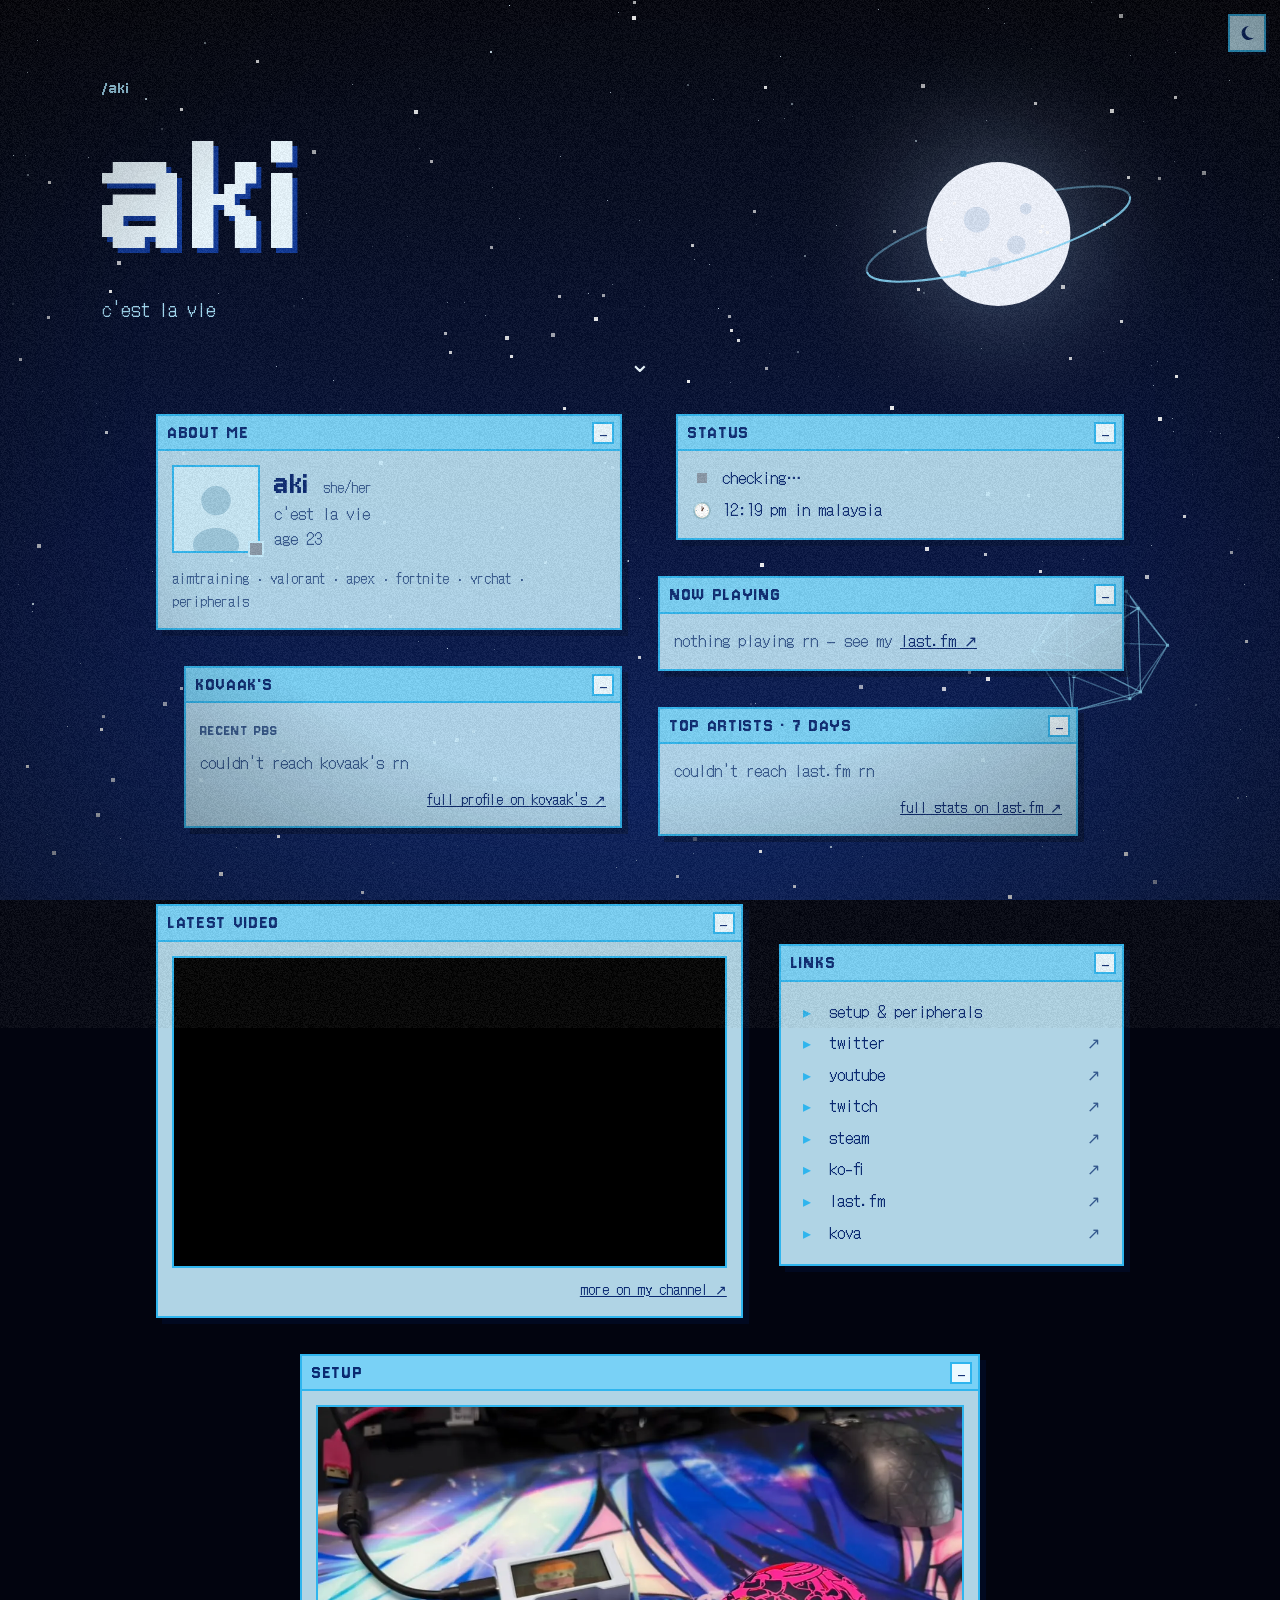
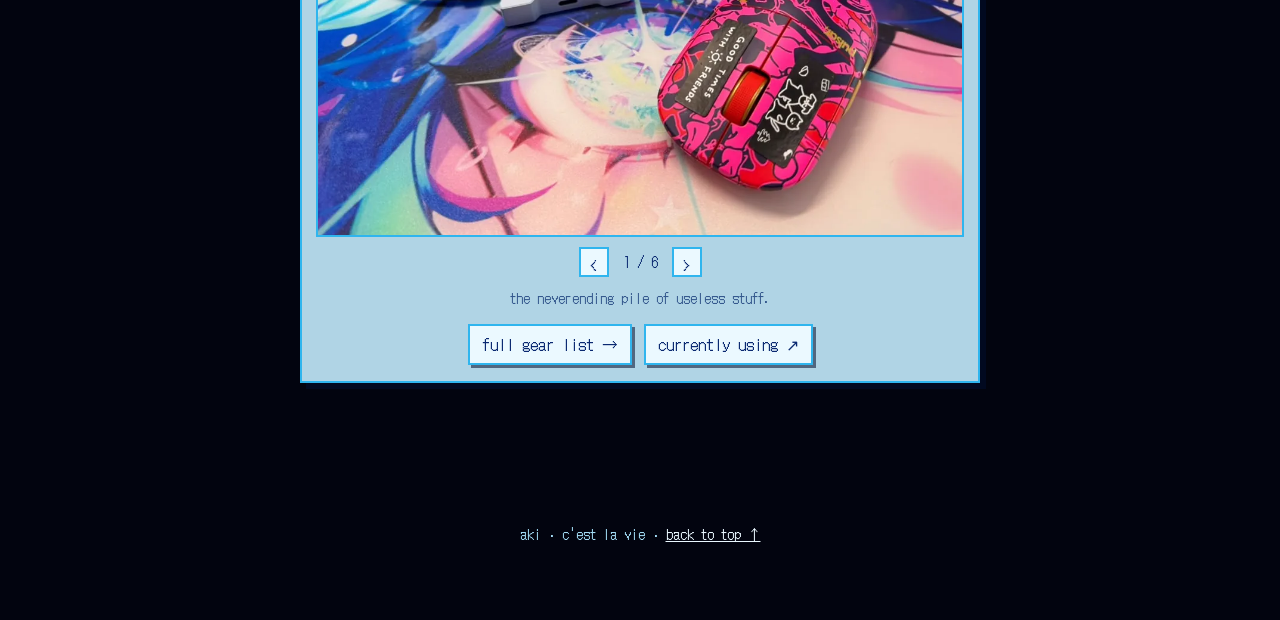
==== commit a71ee766: "Widescreen layout, shorter hero, branded link-preview card, remove unused images - index/setup: thre" ====
--- a/index.html
+++ b/index.html
@@ -12,10 +12,10 @@
 <meta property="og:title" content="aki">
 <meta property="og:description" content="c'est la vie — aim training, fps games, vrchat and way too many peripherals.">
 <meta property="og:url" content="https://akiaims.xyz/">
-<meta property="og:image" content="https://akiaims.xyz/setup-desk.jpg">
-<meta property="og:image:width" content="1080">
-<meta property="og:image:height" content="810">
-<meta property="og:image:alt" content="aki's desk setup">
+<meta property="og:image" content="https://akiaims.xyz/og-card.jpg">
+<meta property="og:image:width" content="1200">
+<meta property="og:image:height" content="630">
+<meta property="og:image:alt" content="aki — c'est la vie">
 <meta name="twitter:card" content="summary_large_image">
 <link rel="icon" id="favicon" href="favicon.svg">
 <link rel="preconnect" href="https://fonts.googleapis.com">
@@ -59,6 +59,19 @@
     .pair > #links { margin-top: 0; }
   }
 
+  /* widescreen: three columns + a video/setup row (the script at the bottom moves the windows in) */
+  .wl { display: none; }
+  @media (min-width: 1360px) {
+    .stage.is-wide { max-width: min(1560px, 94vw); }
+    .stage.is-wide .cols, .stage.is-wide .pair { display: none; }
+    .stage.is-wide .wl { display: grid; grid-template-columns: repeat(3, minmax(0, 1fr)); gap: 36px; align-items: start; }
+    .wl-col { display: flex; flex-direction: column; gap: 36px; min-width: 0; }
+    .wl-col:nth-child(2) { margin-top: 28px; }
+    /* video gets more width so a 16:9 player and the 3:2 photo window end up about the same height */
+    .wl-row { grid-column: 1 / -1; display: grid; grid-template-columns: minmax(0, 1.2fr) minmax(0, .8fr); gap: 36px; align-items: start; }
+    .stage.is-wide .wl .win, .stage.is-wide #topartists { width: 100%; margin: 0; }
+  }
+
   /* ---------- about ---------- */
   .about { display: grid; grid-template-columns: auto 1fr; gap: 14px; align-items: center; }
 
@@ -719,6 +732,31 @@
     }
   }
   loadKovaaks();
+
+  /* ================= widescreen layout: three columns + a video/setup row ================= */
+  const WIDE = matchMedia('(min-width: 1360px)');
+  const stage = $('.stage');
+  const home = [...stage.querySelectorAll('.win')].map(w => ({ w, parent: w.parentElement }));
+  const PLAN = [['about', 'status', 'np'], ['kovaaks'], ['topartists', 'links']];
+  const ROW = ['video', 'setup'];
+  const wl = el('div', 'wl');
+  const wlCols = PLAN.map(() => el('div', 'wl-col'));
+  const wlRow = el('div', 'wl-row');
+  wl.append(...wlCols, wlRow);
+  stage.prepend(wl);
+  function arrange() {
+    if (WIDE.matches) {
+      PLAN.forEach((ids, i) => wlCols[i].append(...ids.map(id => document.getElementById(id))));
+      wlRow.append(...ROW.map(id => document.getElementById(id)));
+      stage.classList.add('is-wide');
+    } else {
+      // every window goes back where the page has it, in its original order
+      home.forEach(({ w, parent }) => parent.append(w));
+      stage.classList.remove('is-wide');
+    }
+  }
+  arrange();
+  WIDE.addEventListener('change', arrange);
 
   /* ================= twitch: show "live" only while streaming ================= */
   // decapi returns plain text: the uptime when live, "akiaims is offline" when not
--- a/retro.css
+++ b/retro.css
@@ -112,14 +112,13 @@
 .hero {
   position: relative;
   z-index: 1;
-  min-height: 100vh;
-  min-height: 100svh;
+  min-height: clamp(300px, 44vh, 480px);
   display: flex;
   flex-direction: column;
   justify-content: center;
   padding: 0 max(16px, 8vw);
 }
-.hero.short { min-height: 72vh; min-height: 72svh; }
+.hero.short { min-height: clamp(280px, 40vh, 440px); }
 
 .hero-kicker {
   margin: 0 0 6px;
@@ -164,7 +163,7 @@
   z-index: 1;
   max-width: 1000px;
   margin: 0 auto;
-  padding: 6vh 16px 14vh;
+  padding: 2vh 16px 14vh;
   display: flex;
   flex-direction: column;
   gap: 52px;
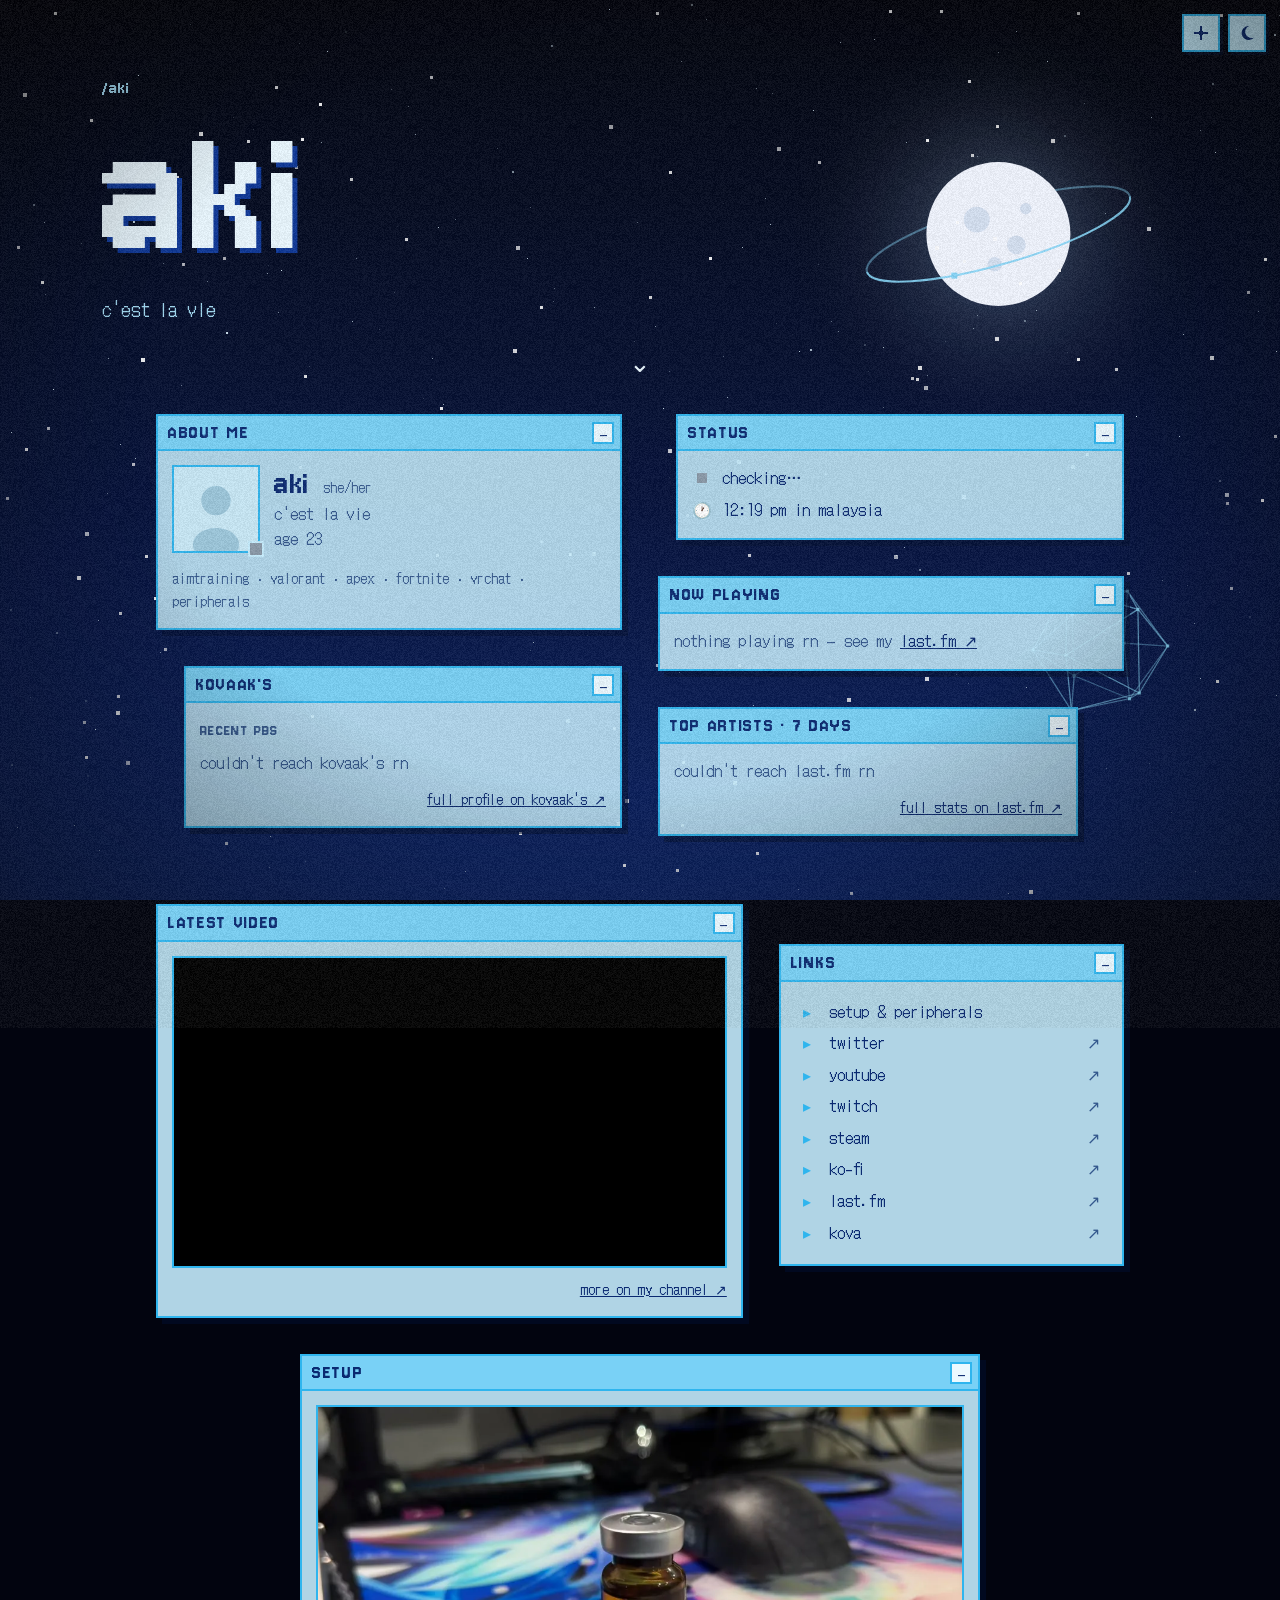
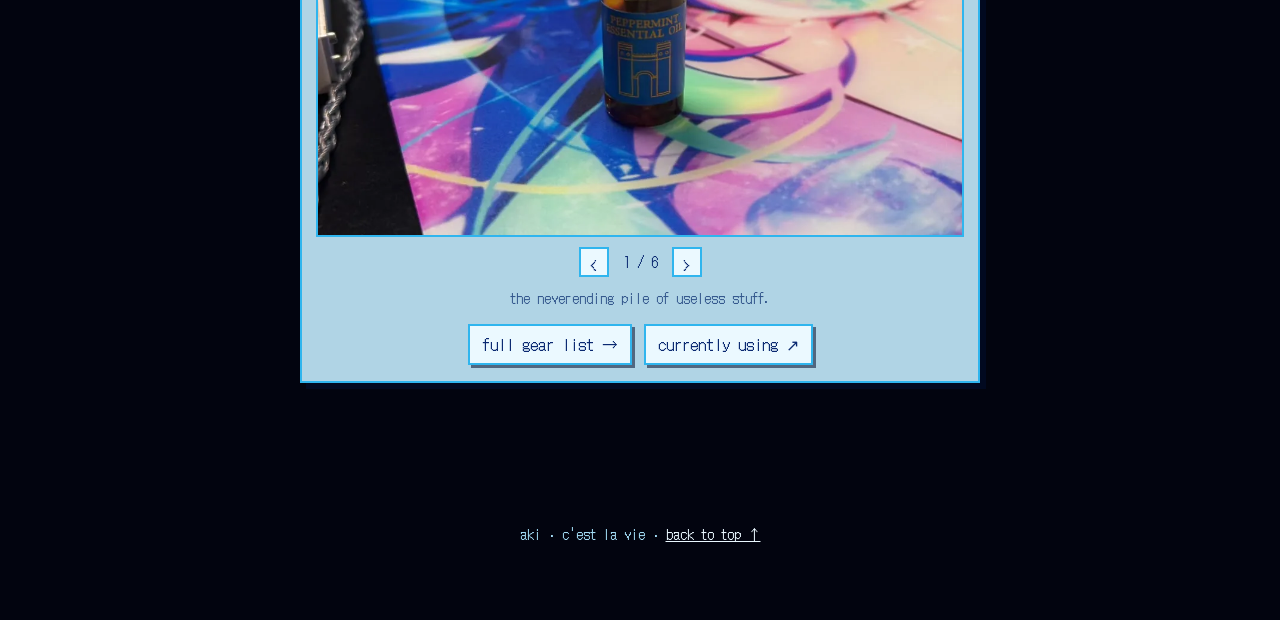
==== commit c21d0e58: "Effects-off button, status dot on tab icon, album of the week, Viscose badge - ✦ button next to the " ====
--- a/index.html
+++ b/index.html
@@ -29,7 +29,10 @@
     if (c === 'mono') document.documentElement.classList.add('mono');
     else if (c && !isNaN(c)) document.documentElement.style.setProperty('--h', c);
     // first visit this session: hold the page for the boot intro (retro.js plays it); failsafe after 4s
-    if (!sessionStorage.getItem('aki-booted') && !matchMedia('(prefers-reduced-motion: reduce)').matches) {
+    // effects switched off with the ✦ button (remembered) — calm page, no boot intro
+    const fx = localStorage.getItem('aki-fx');
+    if (fx === 'off') document.documentElement.classList.add('calm');
+    if (fx !== 'off' && !sessionStorage.getItem('aki-booted') && !matchMedia('(prefers-reduced-motion: reduce)').matches) {
       document.documentElement.classList.add('booting');
       setTimeout(() => document.documentElement.classList.remove('booting'), 4000);
     }
@@ -188,6 +191,16 @@
   .ta-bar i { display: block; height: 100%; background: var(--line); }
   .ta-plays { min-width: 4.8em; text-align: right; white-space: nowrap; font-size: 13px; color: var(--mute); }
   .ta-msg { margin: 0; color: var(--mute); }
+
+  /* album of the week, featured above the artist list */
+  .aotw { margin-bottom: 12px; padding-bottom: 12px; border-bottom: 2px solid var(--line); }
+  .aotw-head { margin: 0 0 6px; font-family: var(--display); font-size: 17px; letter-spacing: .08em; text-transform: uppercase; color: var(--mute); }
+  .aotw a { display: grid; grid-template-columns: 72px 1fr; gap: 12px; align-items: center; padding: 3px; text-decoration: none; }
+  .aotw a:hover { background: var(--bar); }
+  .aotw img { width: 72px; height: 72px; object-fit: cover; border: 2px solid var(--line); background: var(--pale); }
+  .aotw-text { display: grid; min-width: 0; }
+  .aotw-name { overflow: hidden; white-space: nowrap; text-overflow: ellipsis; font-size: 17px; }
+  .aotw-meta { overflow: hidden; white-space: nowrap; text-overflow: ellipsis; font-size: 13px; color: var(--mute); }
   .ta-foot { margin: 12px 0 0; text-align: right; font-size: 14px; }
 
   /* ---------- kovaak's ---------- */
@@ -247,6 +260,8 @@
     .np-bar i { transition: none; }
     .live-dot, .cat-win { animation: none; }
   }
+  html.calm .eq i, html.calm .live-dot, html.calm .cat-win { animation: none; }
+  html.calm .np-bar i { transition: none; }
 </style>
 </head>
 <body>
@@ -333,6 +348,13 @@
   <section class="win" id="topartists" aria-labelledby="ta-t">
     <header class="bar"><span id="ta-t">Top Artists · 7 days</span><button class="min" type="button" aria-label="collapse top artists" aria-expanded="true">–</button></header>
     <div class="body">
+      <div class="aotw" id="aotw" hidden>
+        <p class="aotw-head">album of the week</p>
+        <a id="aotw-link" target="_blank" rel="noopener">
+          <img id="aotw-art" width="72" height="72" alt="">
+          <span class="aotw-text"><span class="aotw-name" id="aotw-name"></span><span class="aotw-meta" id="aotw-meta"></span></span>
+        </a>
+      </div>
       <ol class="ta" id="ta-list" hidden></ol>
       <p class="ta-msg" id="ta-msg">loading…</p>
       <p class="ta-foot"><a href="https://www.last.fm/user/ecchisin" target="_blank" rel="noopener">full stats on last.fm&nbsp;↗</a></p>
@@ -446,6 +468,7 @@
       const st = d.discord_status || 'offline';
       $$('.sdot').forEach(el => { el.className = 'sdot ' + st; });
       $('#t-status').textContent = STATUS_TEXT[st] || st;
+      retro.setStatus(st);
 
       const acts = d.activities || [];
 
@@ -614,6 +637,20 @@
       list.replaceChildren(...artists.map((a, i) => artistRow(a, i + 1, maxPlays, covers[a.name.toLowerCase()])));
       list.hidden = false;
       msg.hidden = true;
+
+      // album of the week = her most-played album in the same 7 days
+      const aotw = ((albums.topalbums && albums.topalbums.album) || [])[0];
+      if (aotw) {
+        const link = $('#aotw-link');
+        link.href = /^https:\/\/www\.last\.fm\//.test(aotw.url) ? aotw.url : `https://www.last.fm/user/${LASTFM_USER}`;
+        const cover = coverOf(aotw.image);
+        const art = $('#aotw-art');
+        if (cover) { art.src = cover; art.hidden = false; } else { art.hidden = true; }
+        $('#aotw-name').textContent = aotw.name;
+        const plays = +aotw.playcount;
+        $('#aotw-meta').textContent = `${aotw.artist.name} · ${plays} ${plays === 1 ? 'play' : 'plays'}`;
+        $('#aotw').hidden = false;
+      }
     } catch (e) {
       msg.textContent = "couldn't reach last.fm rn";
     }
@@ -622,8 +659,9 @@
   loadTopArtists();
 
   /* ================= kovaak's (public webapp api — it allows requests from this site) ================= */
-  const KV = 'https://kovaaks.com/webapp-backend', KV_USER = 'akiaims', KV_CACHE = 'aki-kovaaks-v2';
-  const TIERS = ['Novice', 'Intermediate', 'Advanced'];
+  const KV = 'https://kovaaks.com/webapp-backend', KV_USER = 'akiaims', KV_CACHE = 'aki-kovaaks-v3';
+  // the benchmark shown in the badge — swap the id + label to feature a different one
+  const BENCH_ID = 2336, BENCH_LABEL = 'viscose s2 · medium';
   const kvGet = path => fetch(KV + path).then(r => { if (!r.ok) throw new Error(r.status); return r.json(); });
   const fmtScore = n => (+n).toLocaleString('en-US', { maximumFractionDigits: 1 });
   function ago(iso) {
@@ -658,26 +696,20 @@
         .then(j => ((j.data || []).find(d => d.steamId === prof.steamId) || {}).rank || null)
         .catch(() => null)));
 
-    // voltaic rank: official benchmarks (by Tammas), newest season she's ranked in, highest tier with a rank
-    let volt = null;
+    // benchmark badge: her rank on Viscose Benchmark S2 Medium (by fae fawn, benchmark id 2336)
+    let bench = null;
     try {
       const BM = `/benchmarks/player-progress-rank?username=${KV_USER}&max=300&page=`;
       const b0 = await kvGet(BM + 0);
       const more = await Promise.all(Array.from({ length: Math.max(0, Math.ceil((b0.total || 0) / 300) - 1) },
         (_, i) => kvGet(BM + (i + 1)).catch(() => ({ data: [] }))));
-      const ranked = [b0, ...more].flatMap(p => p.data || []).map(b => {
-        const m = b.benchmarkAuthor === 'Tammas' && /^Voltaic S(\d+) - (Novice|Intermediate|Advanced)$/i.exec(b.benchmarkName || '');
-        return m && b.rankName && !/no rank/i.test(b.rankName)
-          ? { season: +m[1], tier: m[2][0].toUpperCase() + m[2].slice(1).toLowerCase(), rank: b.rankName, icon: b.rankIcon }
-          : null;
-      }).filter(Boolean);
-      ranked.sort((a, b) => b.season - a.season || TIERS.indexOf(b.tier) - TIERS.indexOf(a.tier));
-      volt = ranked[0] || null;
+      const b = [b0, ...more].flatMap(p => p.data || []).find(x => x.benchmarkId === BENCH_ID);
+      if (b && b.rankName && !/no rank/i.test(b.rankName)) bench = { rank: b.rankName, label: BENCH_LABEL };
     } catch (e) {}
 
     const top = (first.data || [])[0];
     return {
-      volt,
+      bench,
       runs, scenarios: first.total || 0, lastAccess: prof.lastAccess || null,
       pbs: pbs.map((p, i) => ({ name: p.scenarioName, score: p.score, when: p.timestamp, rank: ranks[i] })),
       most: top ? { name: top.scenarioName, plays: +top.counts.plays } : null
@@ -685,9 +717,9 @@
   }
 
   function renderKovaaks(k) {
-    if (k.volt) {
-      $('#kv-volt-rank').textContent = k.volt.rank.toLowerCase();
-      $('#kv-volt-sub').textContent = `voltaic s${k.volt.season} · ${k.volt.tier.toLowerCase()}`;
+    if (k.bench) {
+      $('#kv-volt-rank').textContent = k.bench.rank.toLowerCase();
+      $('#kv-volt-sub').textContent = k.bench.label;
       $('#kv-volt').hidden = false;
     }
     $('#kv-runs').textContent = k.runs.toLocaleString('en-US');
--- a/retro.css
+++ b/retro.css
@@ -106,6 +106,7 @@
 }
 .corner-btn:active { translate: 2px 2px; box-shadow: 1px 1px 0 var(--shadow); }
 .theme-btn { right: 14px; padding: 0; }
+.fx-btn { right: 60px; padding: 0; }
 .back-btn { left: 14px; }
 
 /* ---------- hero ---------- */
@@ -418,3 +419,13 @@
   .frame img { transition: none; }
   .hero > :not(.scroll-hint), .hero-title::before, .hero-title::after, .fx-grain { animation: none; }
 }
+
+/* "effects off" button: same calm page, and the grain + vignette go too */
+html.calm { scroll-behavior: auto; }
+html.calm .scroll-hint,
+html.calm .hero > :not(.scroll-hint),
+html.calm .hero-title::before,
+html.calm .hero-title::after { animation: none; }
+html.calm .frame img,
+html.calm .hero, html.calm .stage, html.calm .end { transition: none; }
+html.calm .fx-grain, html.calm .fx-vig { display: none; }
